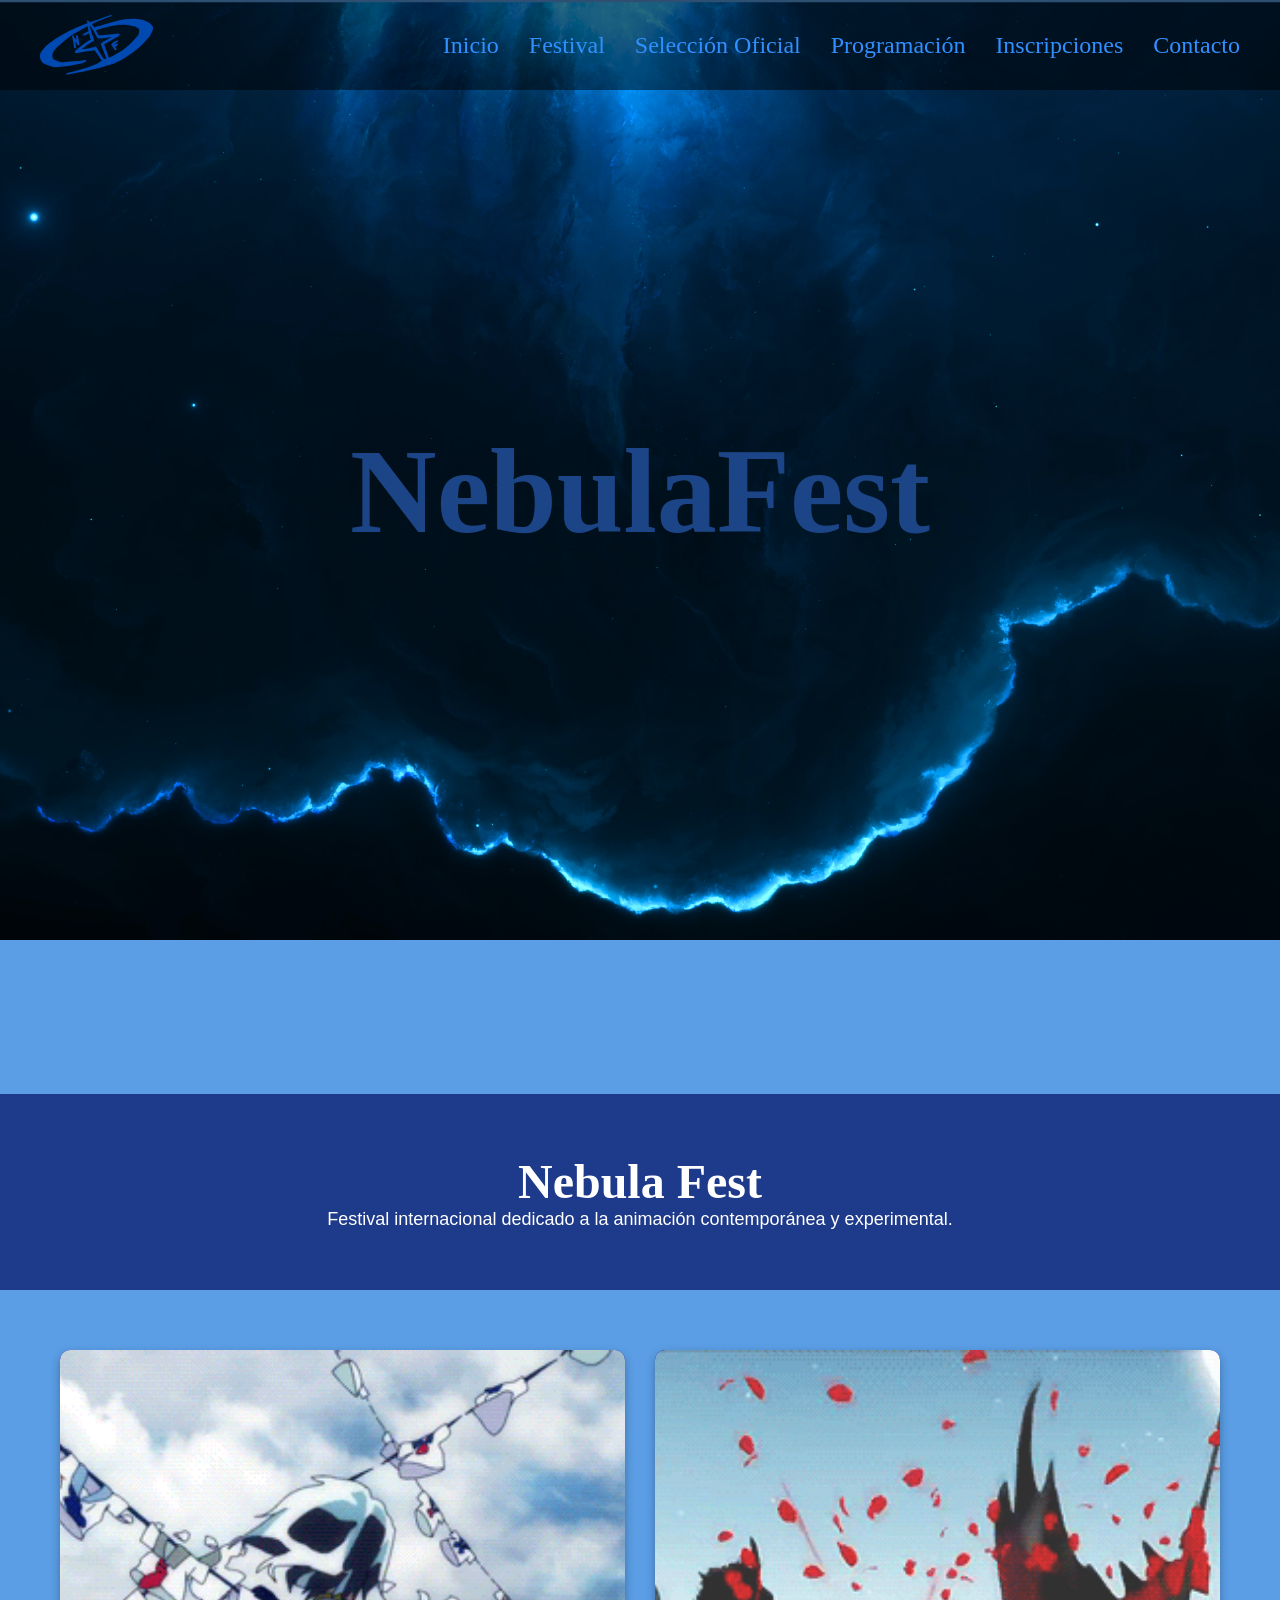
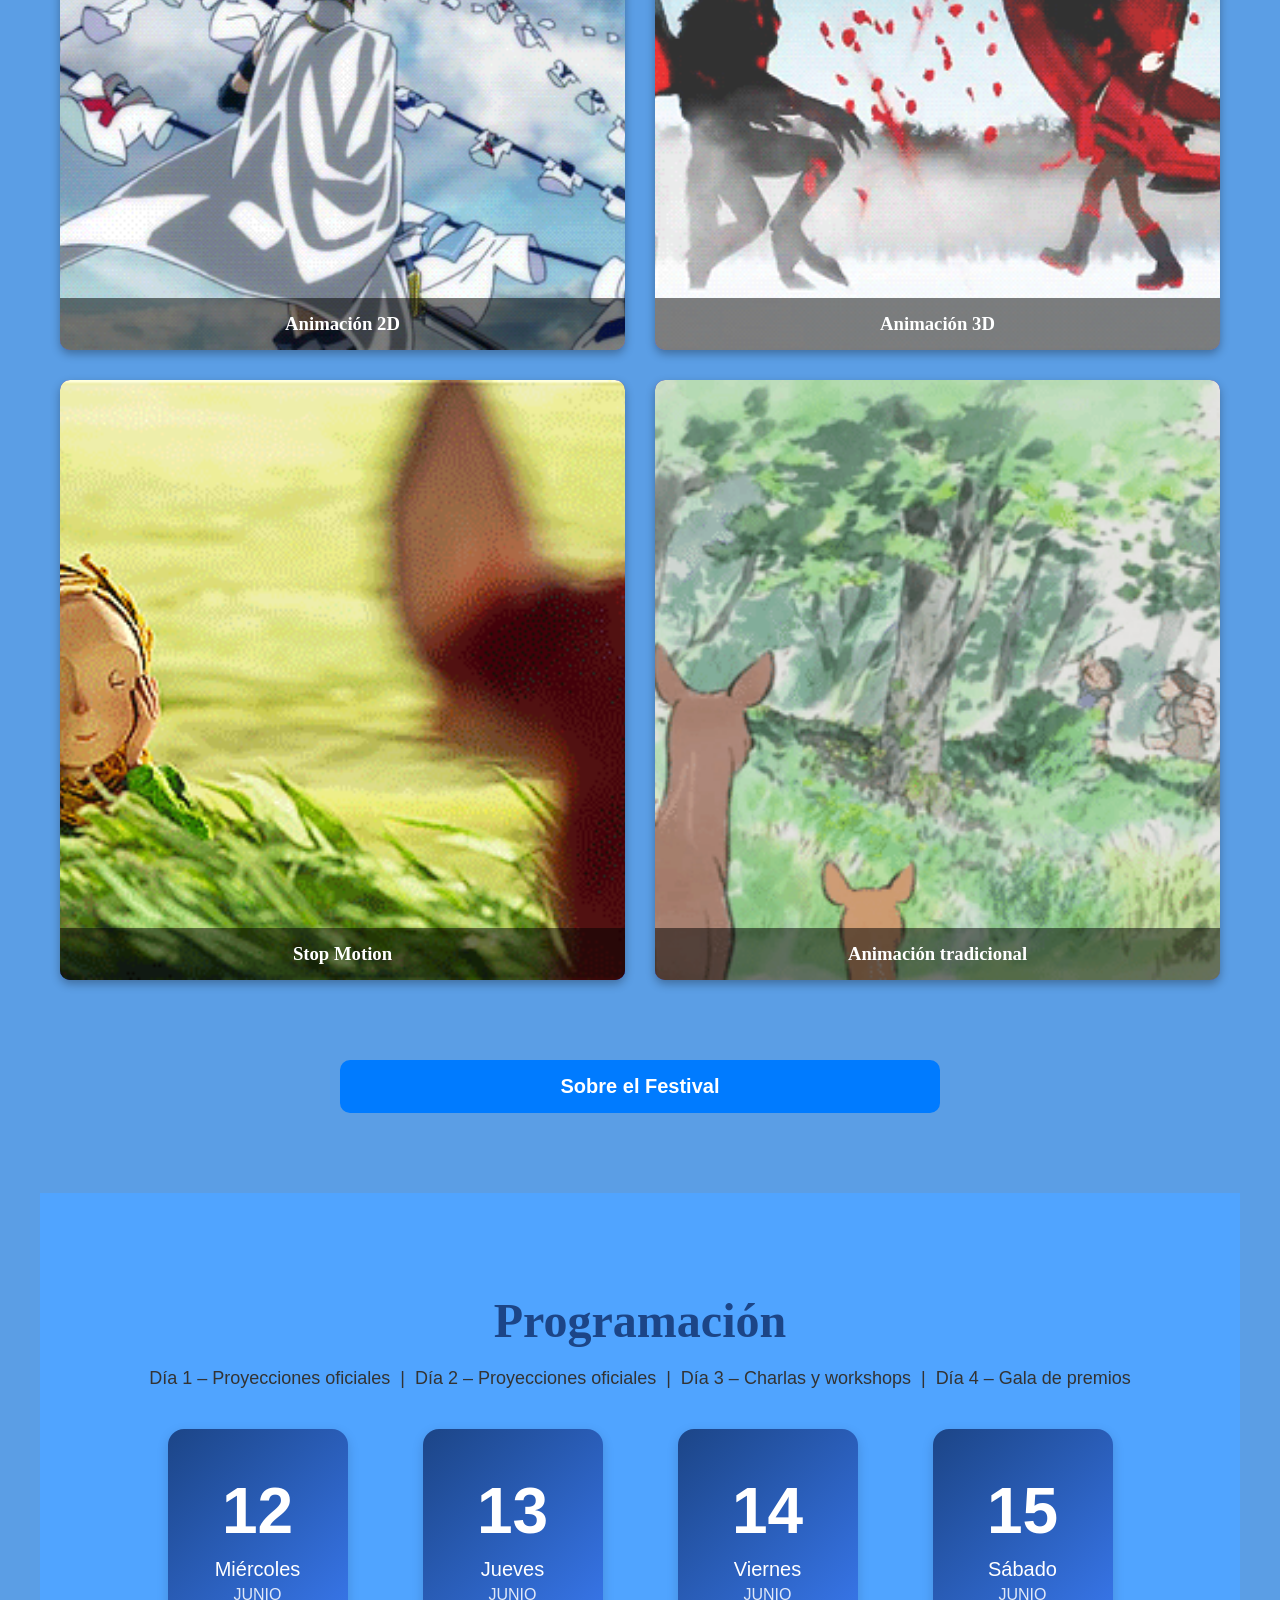
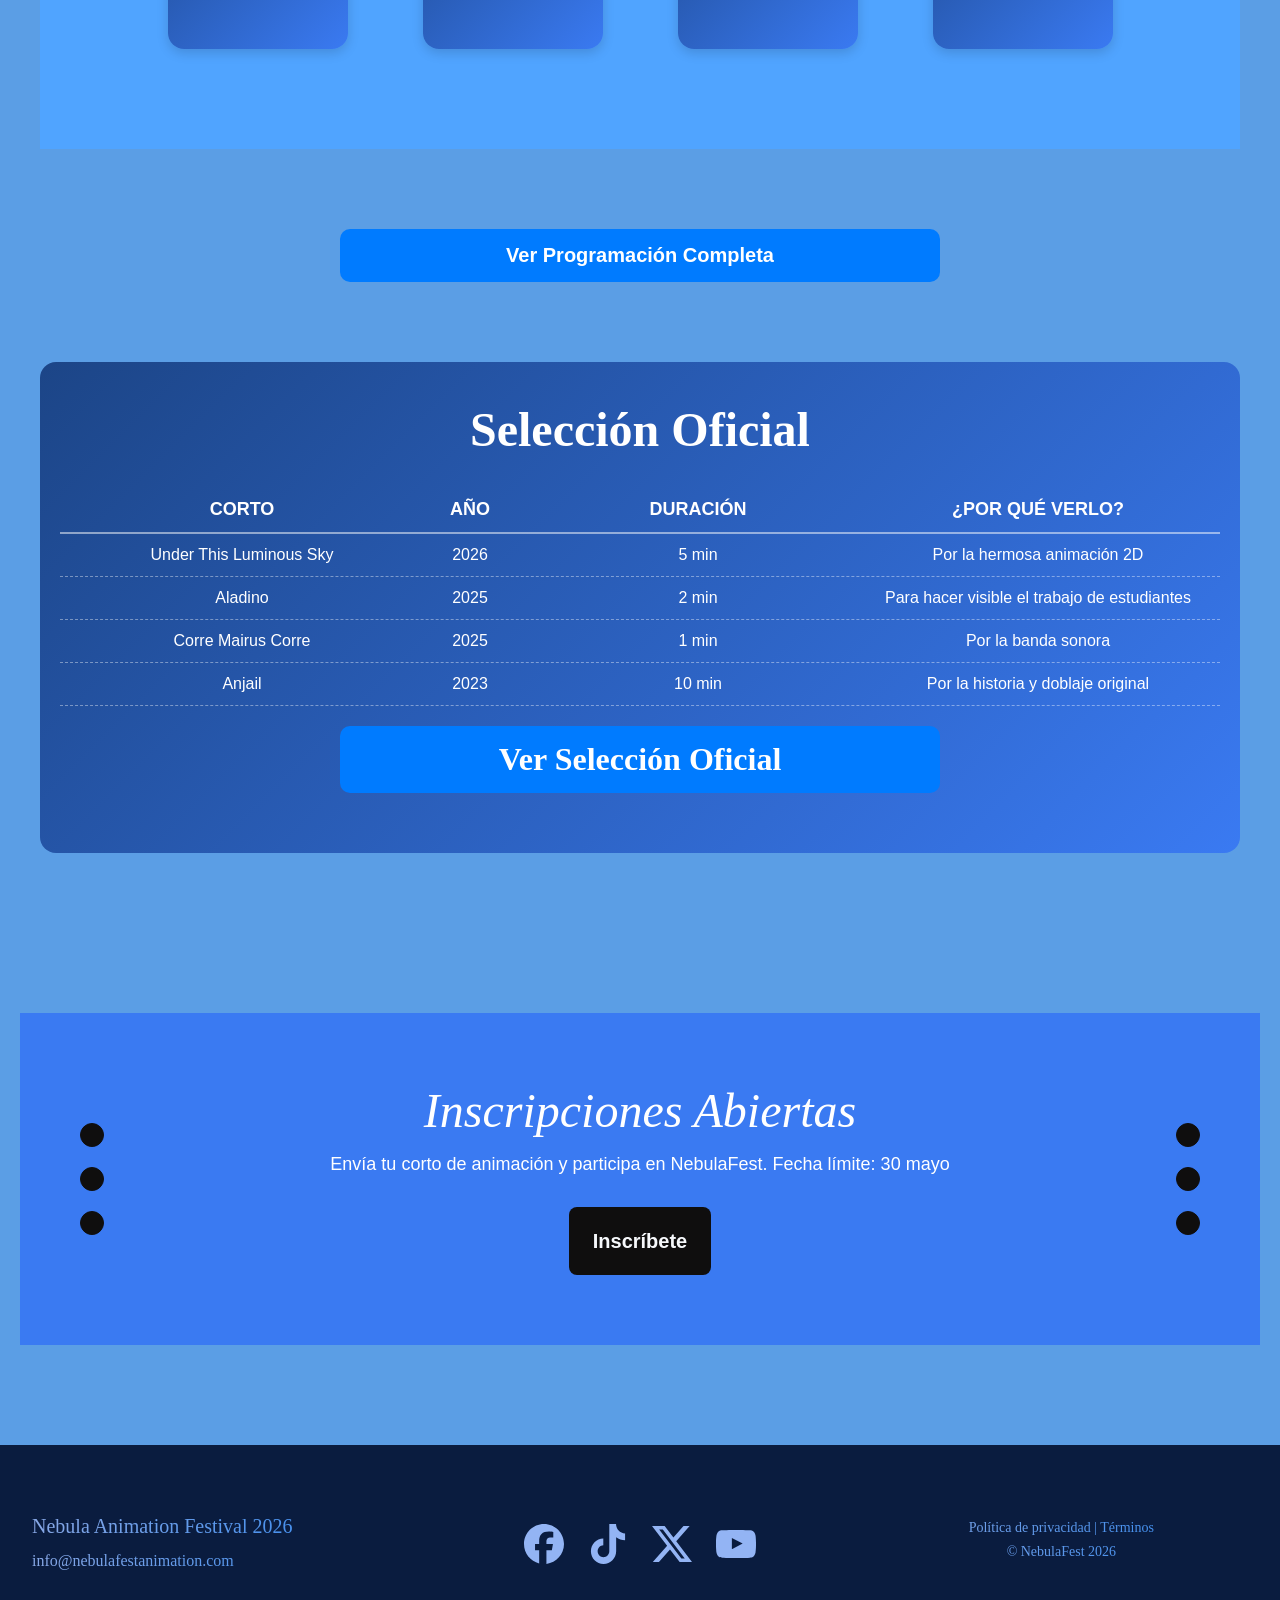
==== index.html @ 26429023 "Add files via upload" ====
<!DOCTYPE html>
<html lang="es">

<head>
  <meta charset="UTF-8">
  <meta name="viewport" content="width=device-width, initial-scale=1.0">
  <title>NebulaFest</title>
  <link rel="stylesheet" href="style_index.css">
  <link rel="stylesheet" href="Style_General_Header_and_Footer.css">
</head>

  <!-- HEADER -->
  <header class="cabecera">
    <div class="logo-nf">
      <img src="Imagenes/logoNF.png" alt="Logo NebulaFest">
    </div>
    <nav class="botones">
      <a href="NebulaFest_index.html">Inicio</a>
      <a href="Pagina Festival Información.html">Festival</a>
      <a href="Pagina Seleccion Oficial1.html">Selección Oficial</a>
      <a href="Pagina Programacion.html">Programación</a>
      <a href="Pagina Inscripciones.html">Inscripciones</a>
      <a href="PaginaContacto.html">Contacto</a>
    </nav>
  </header>

  <!-- HERO -->
  <section class="hero">
    <div class="titulo-evento">
      <h1 class="nebula-fest">NebulaFest</h1>
    </div>
    <img src="Imagenes/nebulosa-foto0.png" class="nebulosa-foto">
  </section>

  <!-- INTRO -->
  <section class="titulo-y-ligera-info">
    <div class="titulo">
      <h2 class="nebula-fest2">Nebula Fest</h2>
      <p class="descripcion">
        Festival internacional dedicado a la animación contemporánea y experimental.
      </p>
    </div>
  </section>

  <!-- TARJETAS DE ANIMACIÓN -->
  <section class="animaciones">
    <article class="anim-2d">
      <img src="Gifs/ANIMdigital1.gif" alt="Animación 2D">
      <div class="content">
        <h3>Animación 2D</h3>
      </div>
    </article>

    <article class="anim-3d">
      <img src="Gifs/ANIM3Dpelea.gif" alt="Animación 3D">
      <div class="content">
        <h3>Animación 3D</h3>
      </div>
    </article>

    <article class="anim-stop-motion">
      <img src="Gifs/StopMotion.gif" alt="Stop Motion">
      <div class="content">
        <h3>Stop Motion</h3>
      </div>
    </article>

    <article class="anim-2d-tradicional">
      <img src="Gifs/ANIMtradicional.gif" alt="Animación tradicional">
      <div class="content">
        <h3>Animación tradicional</h3>
      </div>
    </article>
  </section>

  <!-- BOTÓN CTA -->
  <section class="cta">
    <a href="Pagina Festival Información.html" class="button-large">Sobre el Festival</a>
  </section>

  <!-- PROGRAMACIÓN -->
  <section class="programacion">
    <h2>Programación</h2>
    <p class="resumen">
      Día 1 – Proyecciones oficiales &nbsp;|&nbsp;
      Día 2 – Proyecciones oficiales &nbsp;|&nbsp;
      Día 3 – Charlas y workshops &nbsp;|&nbsp;
      Día 4 – Gala de premios
    </p>

    <div class="fechas">
      <div class="fecha-card">
        <div class="dia">12</div>
        <div class="nombre-dia">Miércoles</div>
        <div class="mes">Junio</div>
      </div>
      <div class="fecha-card">
        <div class="dia">13</div>
        <div class="nombre-dia">Jueves</div>
        <div class="mes">Junio</div>
      </div>
      <div class="fecha-card">
        <div class="dia">14</div>
        <div class="nombre-dia">Viernes</div>
        <div class="mes">Junio</div>
      </div>
      <div class="fecha-card">
        <div class="dia">15</div>
        <div class="nombre-dia">Sábado</div>
        <div class="mes">Junio</div>
      </div>
    </div>
  </section>

  <section class="cta">
    <a href="Pagina Programacion.html" class="button-large">Ver Programación Completa</a>
  </section>

  <!-- SELECCIÓN OFICIAL -->
  <section class="seleccion-oficial">
    <h2 class="titulo-seleccion">Selección Oficial</h2>

    <div class="tabla-cabecera">
      <div class="columna">Corto</div>
      <div class="columna ancho-fijo">Año</div>
      <div class="columna">Duración</div>
      <div class="columna">¿Por qué verlo?</div>
    </div>

    <div class="tabla-contenido">
      <div class="fila">
        <div class="columna">Under This Luminous Sky</div>
        <div class="columna ancho-fijo">2026</div>
        <div class="columna">5 min</div>
        <div class="columna">Por la hermosa animación 2D</div>
      </div>
      <div class="fila">
        <div class="columna">Aladino</div>
        <div class="columna ancho-fijo">2025</div>
        <div class="columna">2 min</div>
        <div class="columna">Para hacer visible el trabajo de estudiantes</div>
      </div>
      <div class="fila">
        <div class="columna">Corre Mairus Corre</div>
        <div class="columna ancho-fijo">2025</div>
        <div class="columna">1 min</div>
        <div class="columna">Por la banda sonora</div>
      </div>
      <div class="fila">
        <div class="columna">Anjail</div>
        <div class="columna ancho-fijo">2023</div>
        <div class="columna">10 min</div>
        <div class="columna">Por la historia y doblaje original</div>
      </div>
      <!-- Se pueden repetir más filas según sea necesario -->
    </div>

    <section class="cta-seleccion">
      <a href="Pagina Seleccion Oficial1.html" class="button-large">
        <div class="view-all">Ver Selección Oficial</div>
      </a>
    </section>
  </section>

  <!-- SECCIÓN INSCRIPCIONES -->
  <section class="subscribe-section">
    <div class="frame-43">
      <div class="subscribe-container">

        <div class="paper-graphics paper-left">
          <div class="holes">
            <div class="ellipse"></div>
            <div class="ellipse"></div>
            <div class="ellipse"></div>
          </div>
        </div>

        <div class="content">
          <div class="paragraph">
            <div class="tune-into-the-signal">Inscripciones Abiertas</div>
            <div class="no-noise-just-deep-cuts-on-music-film-and-culture">
              Envía tu corto de animación y participa en NebulaFest. Fecha límite: 30 mayo
            </div>
          </div>
          <a href="Pagina Inscripciones.html" class="button-small">
            <div class="subscribe">Inscríbete</div>
          </a>
        </div>

        <div class="paper-graphics paper-right">
          <div class="holes">
            <div class="ellipse"></div>
            <div class="ellipse"></div>
            <div class="ellipse"></div>
          </div>
        </div>

      </div>
    </div>
  </section>

    <!-- Footer -->
    <footer>
        <div class="footer-container">
            <div class="footer-info">
                <p>Nebula Animation Festival 2026</p>
                <p>info@nebulafestanimation.com</p>
            </div>

            <div class="social-links">
                <!-- Facebook -->
                <button aria-label="Facebook">
                    <svg viewBox="0 0 40.0008 39.8536">
                        <path d="M20 0C8.9544 0 0 8.9544 0 20C0 29.3792 6.4576 37.2496 15.1688 39.4112V26.112H11.0448V20H15.1688V17.3664C15.1688 10.5592 18.2496 7.404 24.9328 7.404C26.2 7.404 28.3864 7.6528 29.2808 7.9008V13.4408C28.8088 13.3912 27.9888 13.3664 26.9704 13.3664C23.6912 13.3664 22.424 14.6088 22.424 17.8384V20H28.9568L27.8344 26.112H22.424V39.8536C32.3272 38.6576 40.0008 30.2256 40.0008 20C40 8.9544 31.0456 0 20 0Z" />
                    </svg>
                </button>

                <!-- TikTok -->
                <button aria-label="TikTok">
                    <svg viewBox="0 0 34.1667 40">
                        <path d="M25.1209 0H18.3797V27.2463C18.3797 30.4928 15.787 33.1594 12.5604 33.1594C9.33389 33.1594 6.74115 30.4928 6.74115 27.2463C6.74115 24.058 9.27628 21.4492 12.3876 21.3333V14.4928C5.5312 14.6087 0 20.2319 0 27.2463C0 34.3189 5.64643 40 12.6181 40C19.5896 40 25.2361 34.2609 25.2361 27.2463V13.2753C27.7712 15.1304 30.8825 16.2319 34.1667 16.2899V9.44928C29.0964 9.27537 25.1209 5.10144 25.1209 0Z" />
                    </svg>
                </button>

                <!-- X (Twitter) -->
                <button aria-label="X">
                    <svg viewBox="0 0 36.6667 33.1433">
                        <path d="M28.8771 0H34.4996L22.2162 14.0392L36.6667 33.1433H25.3521L16.4901 21.5567L6.34991 33.1433H0.724053L13.8624 18.1268L0 0H11.6018L19.6123 10.5906L28.8771 0ZM26.9038 29.778H30.0193L9.90899 3.18855H6.56577L26.9038 29.778Z" />
                    </svg>
                </button>

                <!-- YouTube -->
                <button aria-label="YouTube">
                    <svg viewBox="0 0 40 28.1328">
                        <path d="M39.6016 6.07031C39.6016 6.07031 39.2109 3.3125 38.0078 2.10156C36.4844 0.507813 34.7813 0.5 34 0.40625C28.4063 -2.23517e-07 20.0078 0 20.0078 0H19.9922C19.9922 0 11.5937 -2.23517e-07 6 0.40625C5.21875 0.5 3.51562 0.507813 1.99219 2.10156C0.789063 3.3125 0.40625 6.07031 0.40625 6.07031C0.40625 6.07031 0 9.3125 0 12.5469V15.5781C0 18.8125 0.398437 22.0547 0.398437 22.0547C0.398437 22.0547 0.789062 24.8125 1.98437 26.0234C3.50781 27.6172 5.50781 27.5625 6.39844 27.7344C9.60156 28.0391 20 28.1328 20 28.1328C20 28.1328 28.4063 28.1172 34 27.7188C34.7813 27.625 36.4844 27.6172 38.0078 26.0234C39.2109 24.8125 39.6016 22.0547 39.6016 22.0547C39.6016 22.0547 40 18.8203 40 15.5781V12.5469C40 9.3125 39.6016 6.07031 39.6016 6.07031ZM15.8672 19.2578V8.01563L26.6719 13.6562L15.8672 19.2578Z" />
                    </svg>
                </button>
            </div>

            <div class="footer-legal">
                <p>Política de privacidad | Términos</p>
                <p>© NebulaFest 2026</p>
            </div>
        </div>
    </footer>

</body>
</html>
---- style_index.css ----
/* ===========================
   HERO
=========================== */
.titulo-evento {
  position: absolute;
  top: 50%;
  left: 50%;
  transform: translate(-50%, -50%);
  text-align: center;
  z-index: 2;
}


.hero {
  position: relative;
  width: 100%;
}

.nebulosa-foto {
  width: 100%;
  height: 1000px;
  object-fit: cover;
  position: relative;
  top: -150px; /* sube la imagen un poco detrás de la cabecera */
  z-index: 1; /* detrás de la cabecera */
}

.titulo-evento {
  position: absolute;
  top: 40%;
  left: 50%;
  transform: translate(-50%, -50%);
  text-align: center;
  z-index: 2;
}

.nebula-fest {
  font-family: "Rock Salt", cursive;
  font-size: 120px;
  color: #1c4587;
}

.cabecera {
  position: fixed;
  top: 0;
  left: 0;
  width: 100%;
  z-index: 10;
}
.hero {
  margin-top: 90px; /* igual a la altura de la cabecera */
}

/* ===========================
   INTRO / TITULO + INFO
=========================== */
.titulo-y-ligera-info {
  margin-top: 0;
  padding: 60px 20px;
  background-color: #1e3a8a; /* fondo azul */
  display: flex;
  flex-direction: column;
  align-items: center;
  justify-content: center;
  text-align: center;
  gap: 15px;
}

.titulo-y-ligera-info h2 {
  font-size: 48px;
}

.titulo-y-ligera-info p {
  font-size: 18px;
}

/* ===========================
   ANIMACIONES / TARJETAS
=========================== */
.animaciones {
  max-width: 1200px;
  margin: 0 auto;
  padding: 60px 20px;
  display: grid;
  grid-template-columns: repeat(auto-fit, minmax(300px, 1fr));
  gap: 30px;
}

/* SECCIÓN ANIMACIONES */
.animaciones {
   /* fondo azul claro de la sección */
  max-width: 1200px; /* ancho máximo opcional */
  margin: 0 auto; /* centra la sección */
  padding: 60px 20px; /* espacio alrededor de la sección */
  display: grid;
  grid-template-columns: repeat(2, 1fr); /* 2 columnas */
  gap: 30px; /* espacio entre tarjetas */
}


.animaciones article {
  width: 100%;
  height: 600px;
  border-radius: 10px;
  overflow: hidden;
  position: relative;
  background: #1806b8;
  box-shadow: 0 4px 10px rgba(0,0,0,0.3);
  transition: transform 0.3s;
}

.animaciones article:hover {
  transform: translateY(-5px);
}

.animaciones img {
  width: 100%;
  height: 100%;
  object-fit: cover;
}

.animaciones .content {
  position: absolute;
  bottom: 0;
  left: 0;
  right: 0;
  padding: 15px;
  color: #fff;
  background: rgba(0,0,0,0.5);
}

/* ===========================
   BOTONES CTA
=========================== */
.cta,
.cta-seleccion {
  width: 100%;
  text-align: center;
  padding: 20px 0;
}

.button-large {
  display: inline-flex;
  align-items: center;
  justify-content: center;
  width: 90%;
  max-width: 600px;
  padding: 15px 0;
  background-color: #007BFF;
  color: #fff;
  font-size: 20px;
  font-weight: bold;
  border-radius: 10px;
  text-decoration: none;
  transition: background 0.3s, transform 0.3s;
}

.button-large:hover {
  background-color: #0056b3;
  transform: translateY(-3px);
}

.view-all {
  color: #fff;
  font-family: 'Rock Salt', cursive;
  font-size: 32px;
  text-align: center;
}

/* ===========================
   PROGRAMACIÓN / FECHAS
=========================== */
.programacion {
  max-width: 1200px;
  margin: 60px auto;
  padding:100px 100px;
  text-align: center;
  background-color: #50a4ff;
}

.programacion h2 {
  font-size: 48px;
  font-family: 'Rock Salt', cursive;
  color: #1c4587;
  margin-bottom: 20px;
}

.programacion .resumen {
  font-size: 18px;
  color: #333;
  margin-bottom: 40px;
}

.fechas {
  display: grid;
  grid-template-columns: repeat(auto-fit, minmax(180px, 1fr));
  gap: 20px;
  justify-items: center;
}

.fecha-card {
  background: linear-gradient(135deg, #1c4587, #3a7af2);
  border-radius: 16px;
  padding: 30px 20px;
  width: 180px;
  height: 220px;
  display: flex;
  flex-direction: column;
  align-items: center;
  justify-content: center;
  color: #fff;
  box-shadow: 0 4px 12px rgba(0,0,0,0.15);
  transition: transform 0.3s, box-shadow 0.3s;
}

.fecha-card:hover {
  transform: translateY(-5px);
  box-shadow: 0 6px 20px rgba(0,0,0,0.2);
}

.fecha-card .dia {
  font-size: 64px;
  font-weight: 700;
  margin-bottom: 10px;
}

.fecha-card .nombre-dia {
  font-size: 20px;
  margin-bottom: 5px;
}

.fecha-card .mes {
  font-size: 16px;
  text-transform: uppercase;
  opacity: 0.85;
}

/* ===========================
   SELECCIÓN OFICIAL / TABLA
=========================== */
.seleccion-oficial {
  max-width: 1200px;
  margin: 60px auto;
  padding: 40px 20px;
  background: linear-gradient(135deg, #1c4587, #3a7af2);
  border-radius: 16px;
  color: #fff;
  text-align: center;
}

.titulo-seleccion {
  font-family: 'Rock Salt', cursive;
  font-size: 48px;
  margin-bottom: 30px;
}

.tabla-cabecera,
.tabla-contenido .fila {
  display: flex;
  gap: 16px;
  padding: 12px 20px;
  align-items: center;
}

.tabla-cabecera {
  border-bottom: 2px solid rgba(255,255,255,0.5);
  font-weight: 600;
  text-transform: uppercase;
  font-size: 18px;
}

.tabla-cabecera .columna { flex: 1; }
.tabla-cabecera .ancho-fijo { width: 100px; flex: none; }

.tabla-contenido .fila {
  border-bottom: 1px dashed rgba(255,255,255,0.4);
  transition: background 0.3s;
}

.tabla-contenido .fila:hover {
  background: rgba(255,255,255,0.1);
  border-radius: 8px;
}

.tabla-contenido .columna { flex: 1; }
.tabla-contenido .ancho-fijo { width: 100px; flex: none; }

/* ===========================
   SECCIÓN INSCRIPCIONES
=========================== */
.subscribe-section {
  padding: 100px 20px;
  display: flex;
  justify-content: center;
}



.frame-43 {
  max-width: 1400px;
  width: 100%;
  background: #fff;
  display: flex;
  justify-content: center;
  position: relative;
}

.subscribe-container {
  background: #3a7af2;
  display: flex;
  align-items: center;
  justify-content: space-between;
  padding: 60px 40px;
  width: 100%;
}

.paper-graphics {
  display: flex;
  flex-direction: column;
  justify-content: space-between;
  padding: 50px 10px;
  width: 64px;
}

.holes {
  display: flex;
  flex-direction: column;
  gap: 20px;
  align-items: center;
}

.ellipse {
  width: 24px;
  height: 24px;
  border-radius: 50%;
  background: #0f0e0e;
  border: 1px solid #0f0e0e;
}

.content {
  display: flex;
  flex-direction: column;
  align-items: center;
  gap: 32px;
  flex: 1;
}

.paragraph {
  display: flex;
  flex-direction: column;
  align-items: center;
  gap: 16px;
}

.tune-into-the-signal {
  font-family: "InstrumentSerif-Italic", serif;
  font-size: 48px;
  font-style: italic;
  text-align: center;
  color: #fff;
}

.no-noise-just-deep-cuts-on-music-film-and-culture {
  font-family: "Geist-Regular", sans-serif;
  font-size: 18px;
  color: #fff;
  text-align: center;
}

.button-small {
  display: flex;
  align-items: center;
  justify-content: center;
  height: 68px;
  padding: 0 24px;
  background: #0f0e0e;
  border-radius: 8px;
  text-decoration: none;
  transition: background 0.3s;
}

.button-small:hover {
  background: #0c0b0b;
}

.subscribe {
  color: #f6f8fb;
  font-family: "Geist-SemiBold", sans-serif;
  font-size: 20px;
  font-weight: 600;
  text-align: center;
}

/* ===========================
   FOOTER
=========================== */
/* Footer */
footer {
    background-color: #0a1c3f;
    padding: 4rem 0;
}

.footer-container {
    max-width: 1280px;
    margin: 0 auto;
    padding: 0 2rem;
    display: grid;
    grid-template-columns: repeat(auto-fit, minmax(250px, 1fr));
    gap: 3rem;
    align-items: center;
}

.footer-info {
    background: linear-gradient(to right, rgba(147, 180, 244, 0.92), rgba(48, 144, 255, 0.92));
    -webkit-background-clip: text;
    -webkit-text-fill-color: transparent;
    background-clip: text;
}

.footer-info p {
    font-family: 'Rock Salt', cursive;
    margin-bottom: 0.5rem;
}

.footer-info p:first-child {
    font-size: 20px;
    line-height: 1.75;
}

.footer-info p:last-child {
    font-size: 16px;
}

.social-links {
    display: flex;
    gap: 1.5rem;
    justify-content: center;
}

.social-links button {
    width: 40px;
    height: 40px;
    background: none;
    border: none;
    cursor: pointer;
    transition: transform 0.3s;
}

.social-links button:hover {
    transform: scale(1.1);
}

.social-links svg {
    width: 100%;
    height: 100%;
    fill: #93B4F4;
}

.footer-legal {
    background: linear-gradient(to right, rgba(147, 180, 244, 0.92), rgba(48, 144, 255, 0.92));
    -webkit-background-clip: text;
    -webkit-text-fill-color: transparent;
    background-clip: text;
    font-family: 'Rock Salt', cursive;
    font-size: 14px;
    text-align: center;
}

.footer-legal p {
    margin-bottom: 0.5rem;
}

.hidden {
    display: none;
}

@media (max-width: 768px) {
    nav {
        display: none;
    }

    .hero h1 {
        font-size: 80px;
        letter-spacing: -4px;
    }

    .info-card h2 {
        font-size: 36px;
    }

    .form-grid {
        grid-template-columns: 1fr;
    }

    .footer-legal {
        text-align: center;
    }
}


/* ===========================
   RESPONSIVE
=========================== */
@media (max-width: 768px) {
  .tabla-cabecera, 
  .tabla-contenido .fila {
    flex-direction: column;
    align-items: flex-start;
  }

  .tabla-cabecera .columna, 
  .tabla-contenido .columna {
    width: 100% !important;
    flex: none;
  }

  .animaciones {
    grid-template-columns: 1fr;
  }

  .fecha-card {
    width: 100%;
  }

  .cta .button-large {
    width: 100%;
  }
}
---- Style_General_Header_and_Footer.css ----
/* ===========================
   RESET BÁSICO
=========================== */
*,
*::before,
*::after {
  box-sizing: border-box;
  margin: 0;
  padding: 0;
}

body {
  background-color: #2f84dfc9;
  font-family: 'Rokkitt', sans-serif;
  color: #fff;
  min-height: 100vh;
  overflow-x: hidden;
}

h1, h2, h3, h4, h5, h6 {
  font-family: 'Rock Salt', cursive;
}



/* ===========================
   CABECERA
=========================== */
.cabecera {
  background-color: rgba(0,0,0,0.5);
  width: 100%;
  max-width: 1920px;
  height: 90px;
  display: flex;
  justify-content: space-between;
  align-items: center;
  padding: 20px 40px;
  position: fixed;
  top: 0;
  left: 0;
  z-index: 10;
}

.logo-nf {
  width: 113px;
  height: 60px;
}

.logo-nf img {
  width: 100%;
  height: 100%;
  object-fit: contain;
}

.botones {
  display: flex;
  gap: 30px;
}

.botones a {
  color: #3090ff;
  font-family: "Rokkitt", serif;
  font-size: 24px;
  text-decoration: none;
  transition: 0.3s;
}

.botones a:hover {
  color: #ffffff;
}

/* Ajuste para contenido debajo del header */
.hero {
  margin-top: 90px;
}

/* ===========================
   FOOTER
=========================== */
footer {
  background-color: #0a1c3f;
  padding: 4rem 0;
}

.footer-container {
  max-width: 1280px;
  margin: 0 auto;
  padding: 0 2rem;
  display: grid;
  grid-template-columns: repeat(auto-fit, minmax(250px, 1fr));
  gap: 3rem;
  align-items: center;
}

.footer-info {
  background: linear-gradient(to right, rgba(147, 180, 244, 0.92), rgba(48, 144, 255, 0.92));
  -webkit-background-clip: text;
  -webkit-text-fill-color: transparent;
  background-clip: text;
}

.footer-info p {
  font-family: 'Rock Salt', cursive;
  margin-bottom: 0.5rem;
}

.footer-info p:first-child {
  font-size: 20px;
  line-height: 1.75;
}

.footer-info p:last-child {
  font-size: 16px;
}

.social-links {
  display: flex;
  gap: 1.5rem;
  justify-content: center;
}

.social-links button {
  width: 40px;
  height: 40px;
  background: none;
  border: none;
  cursor: pointer;
  transition: transform 0.3s;
}

.social-links button:hover {
  transform: scale(1.1);
}

.social-links svg {
  width: 100%;
  height: 100%;
  fill: #93B4F4;
}

.footer-legal {
  background: linear-gradient(to right, rgba(147, 180, 244, 0.92), rgba(48, 144, 255, 0.92));
  -webkit-background-clip: text;
  -webkit-text-fill-color: transparent;
  background-clip: text;
  font-family: 'Rock Salt', cursive;
  font-size: 14px;
  text-align: center;
}

.footer-legal p {
  margin-bottom: 0.5rem;
}

/* ===========================
   UTILIDADES
=========================== */
.hidden {
  display: none;
}

/* ===========================
   RESPONSIVE
=========================== */
@media (max-width: 768px) {
  nav {
    display: none;
  }

  .hero h1 {
    font-size: 80px;
    letter-spacing: -4px;
  }

  .footer-legal {
    text-align: center;
  }
}
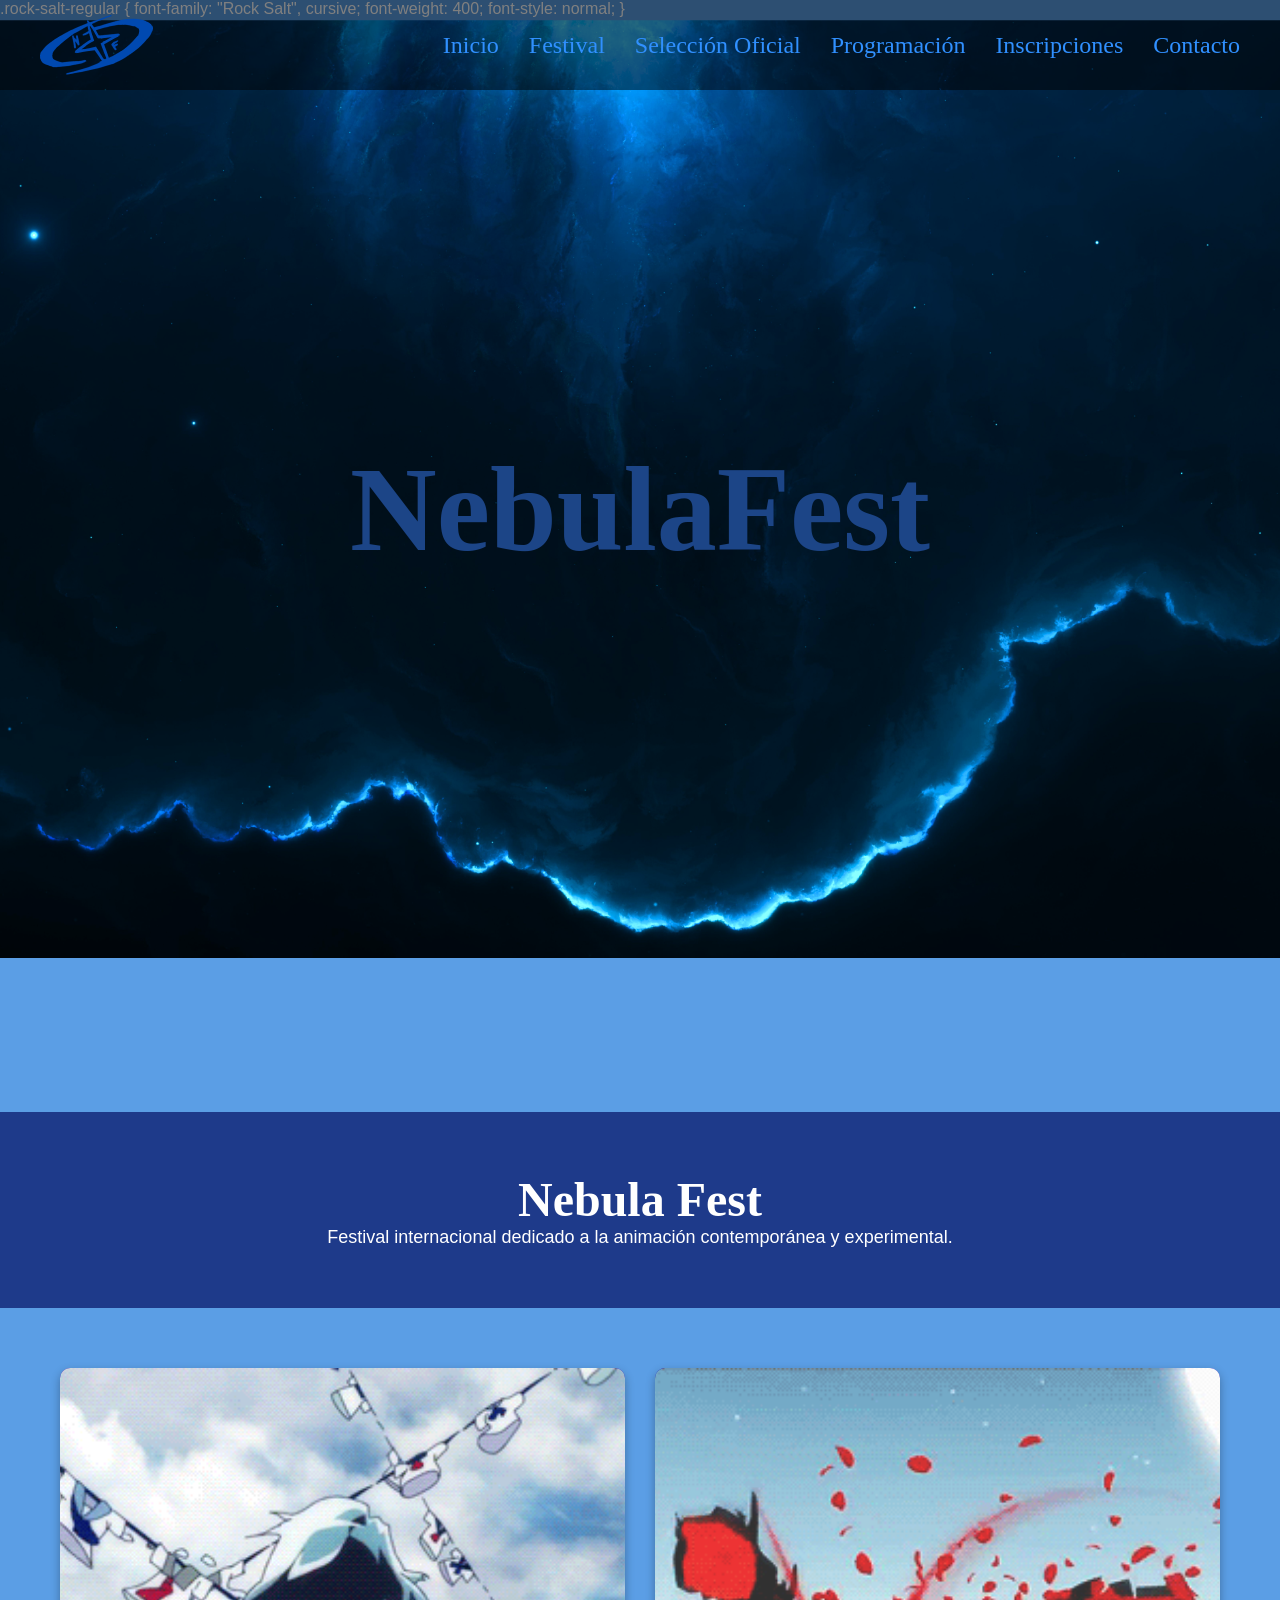
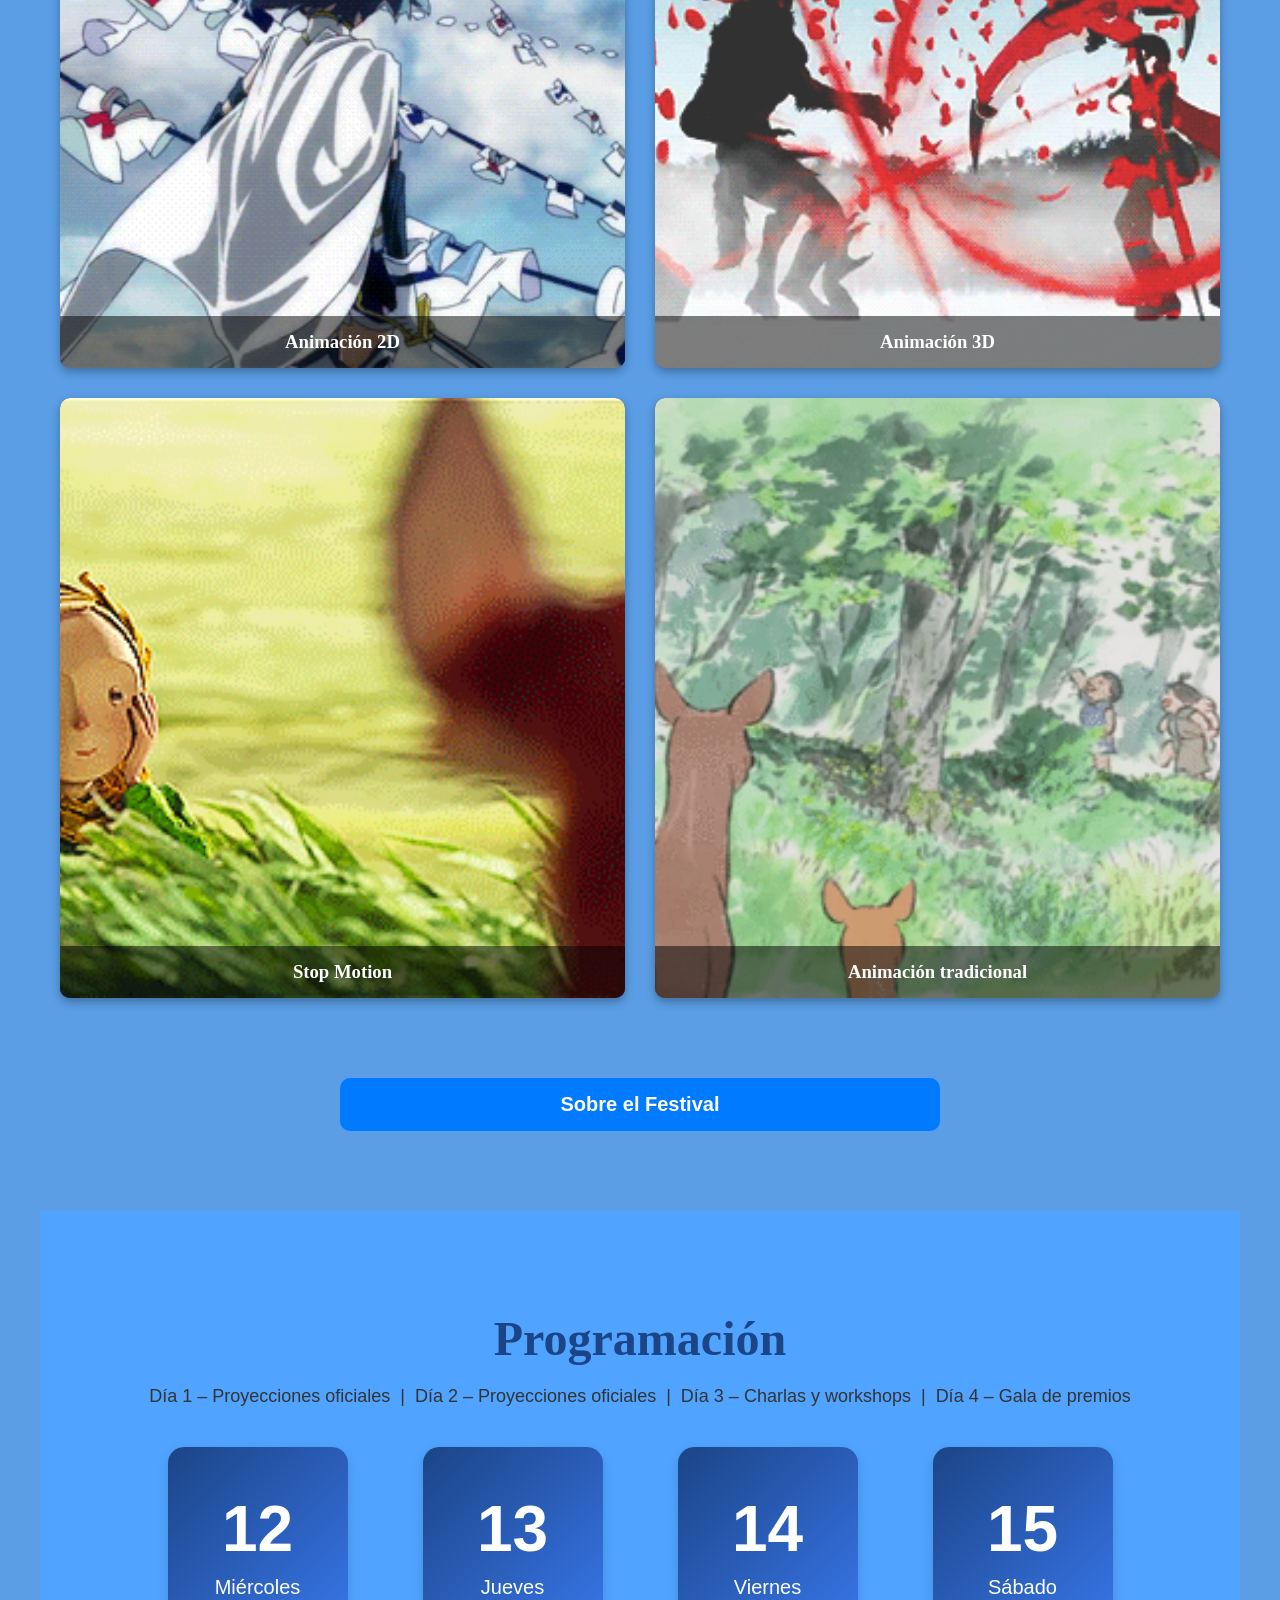
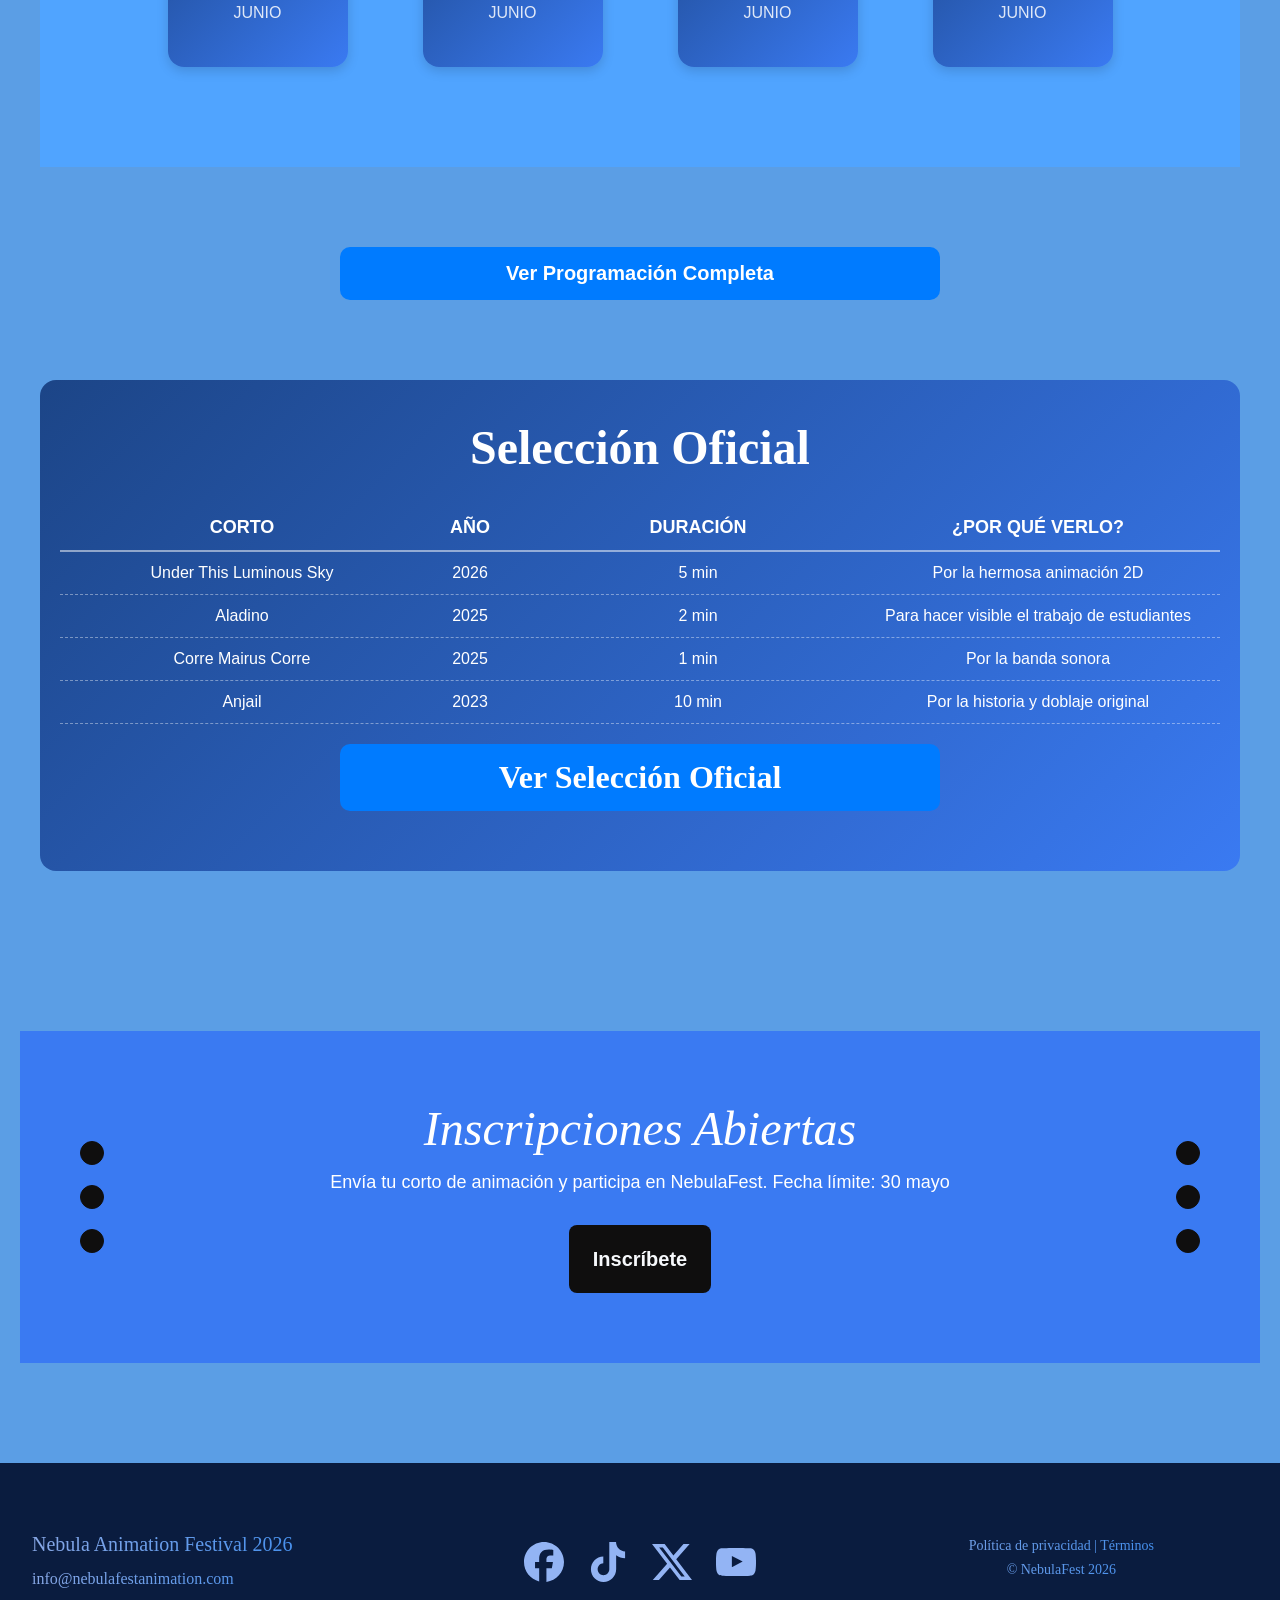
==== commit 2ccfa8f6: "Fix HTML structure and add custom font style" ====
--- a/index.html
+++ b/index.html
@@ -9,6 +9,13 @@
   <link rel="stylesheet" href="Style_General_Header_and_Footer.css">
 </head>
 
+.rock-salt-regular {
+  font-family: "Rock Salt", cursive;
+  font-weight: 400;
+  font-style: normal;
+}
+
+  
   <!-- HEADER -->
   <header class="cabecera">
     <div class="logo-nf">
@@ -245,4 +252,4 @@
     </footer>
 
 </body>
-</html>+</html>
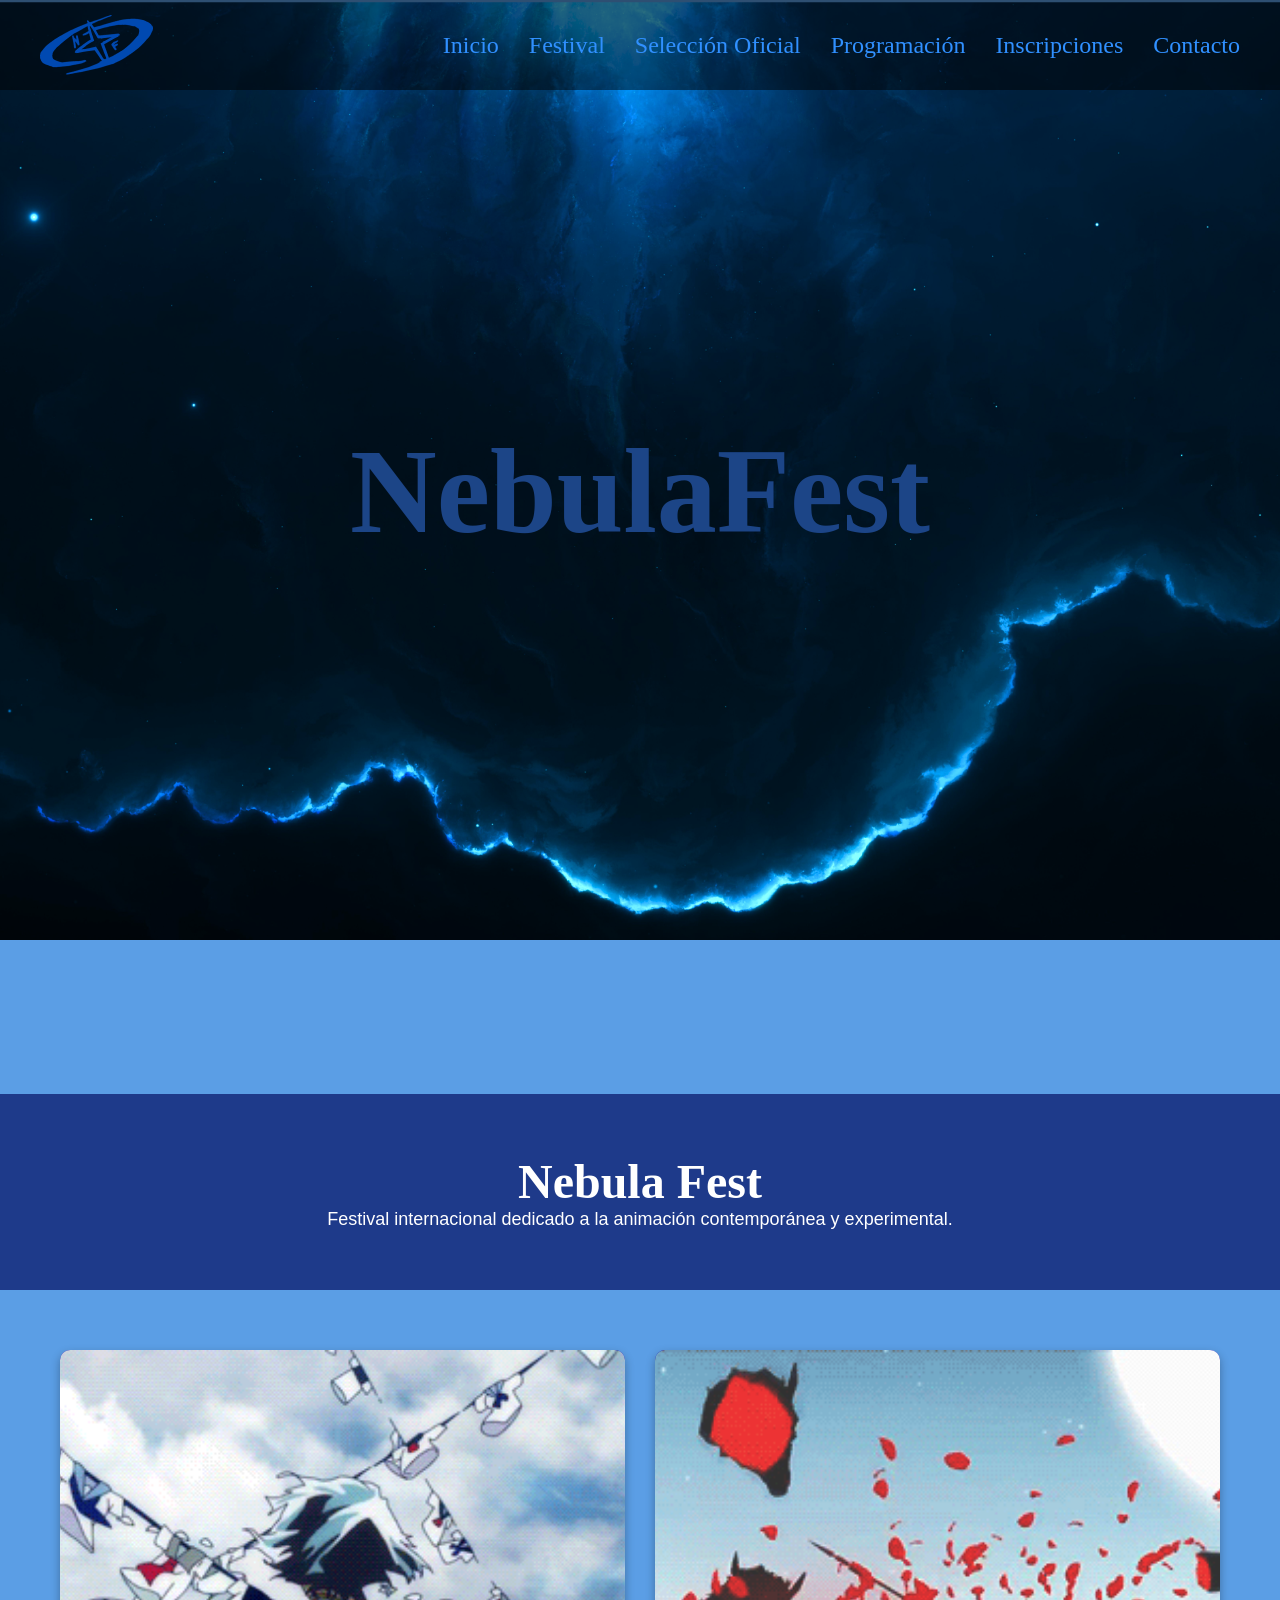
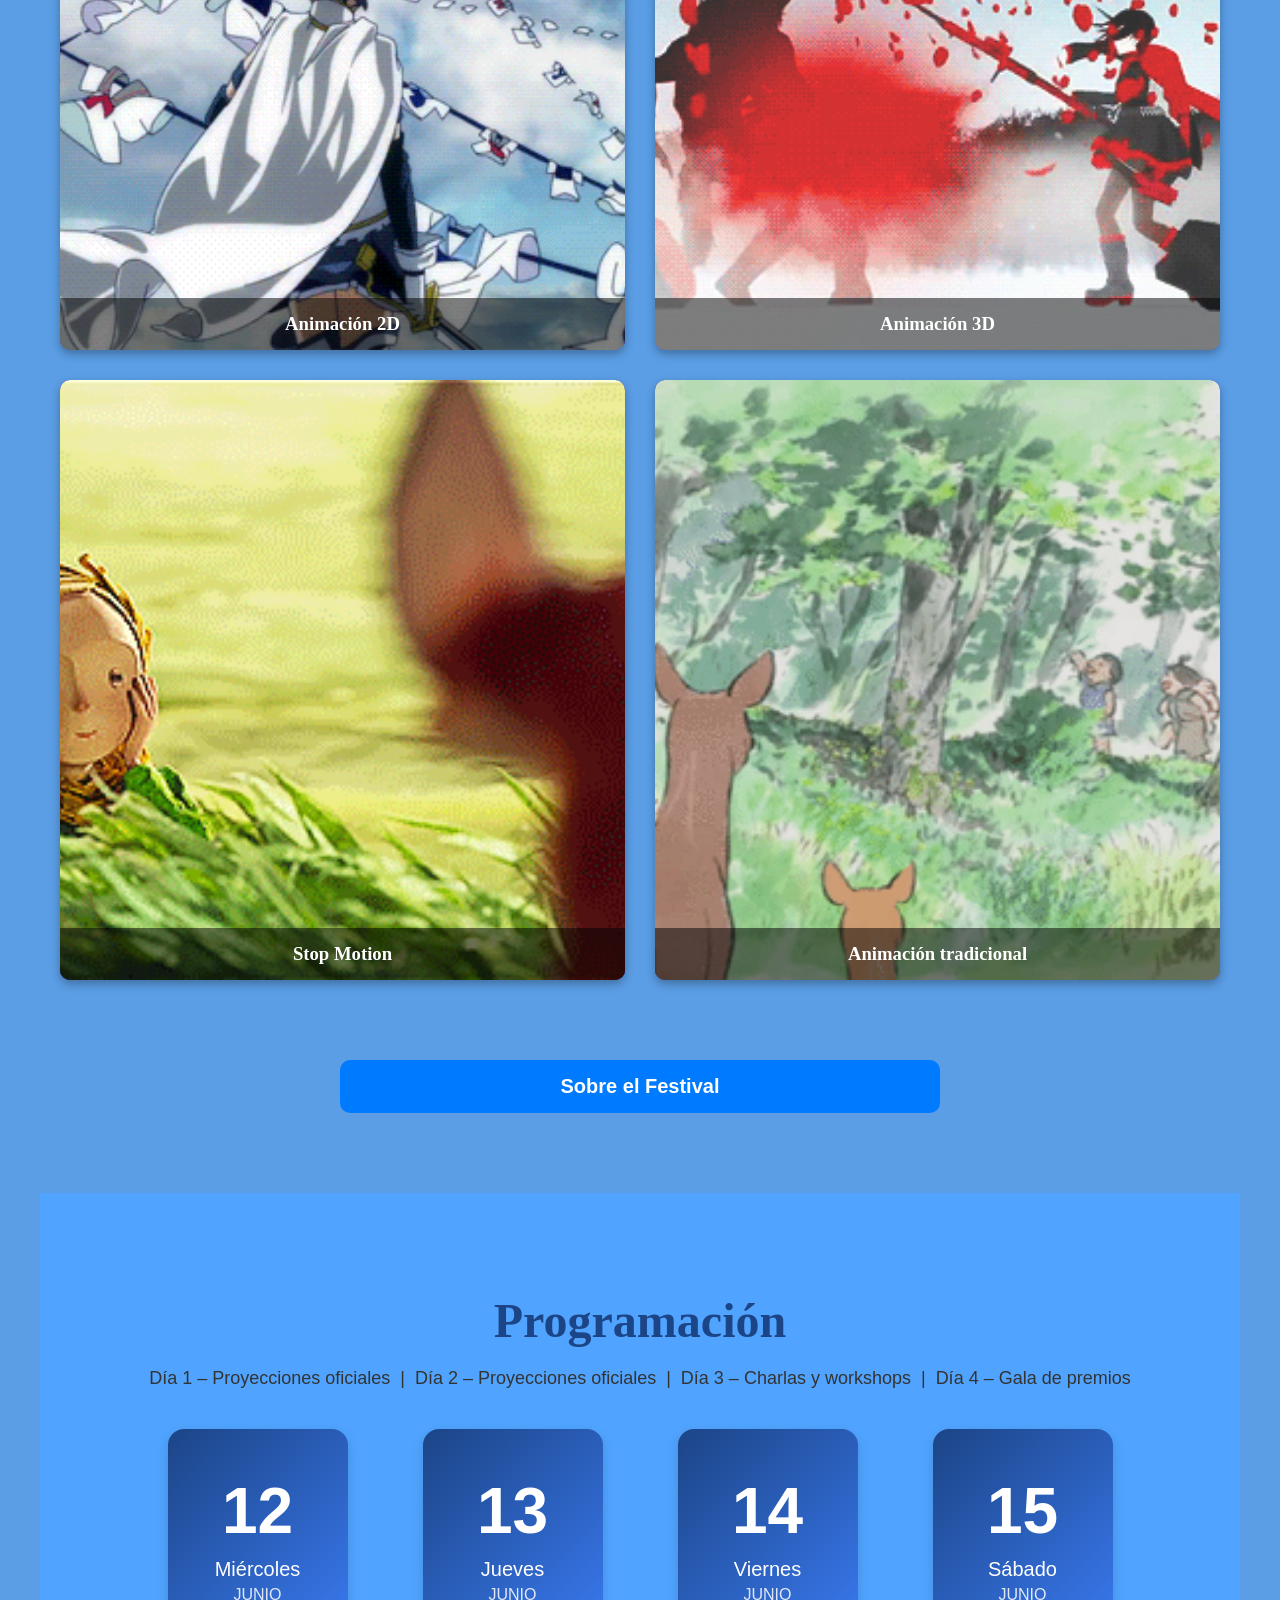
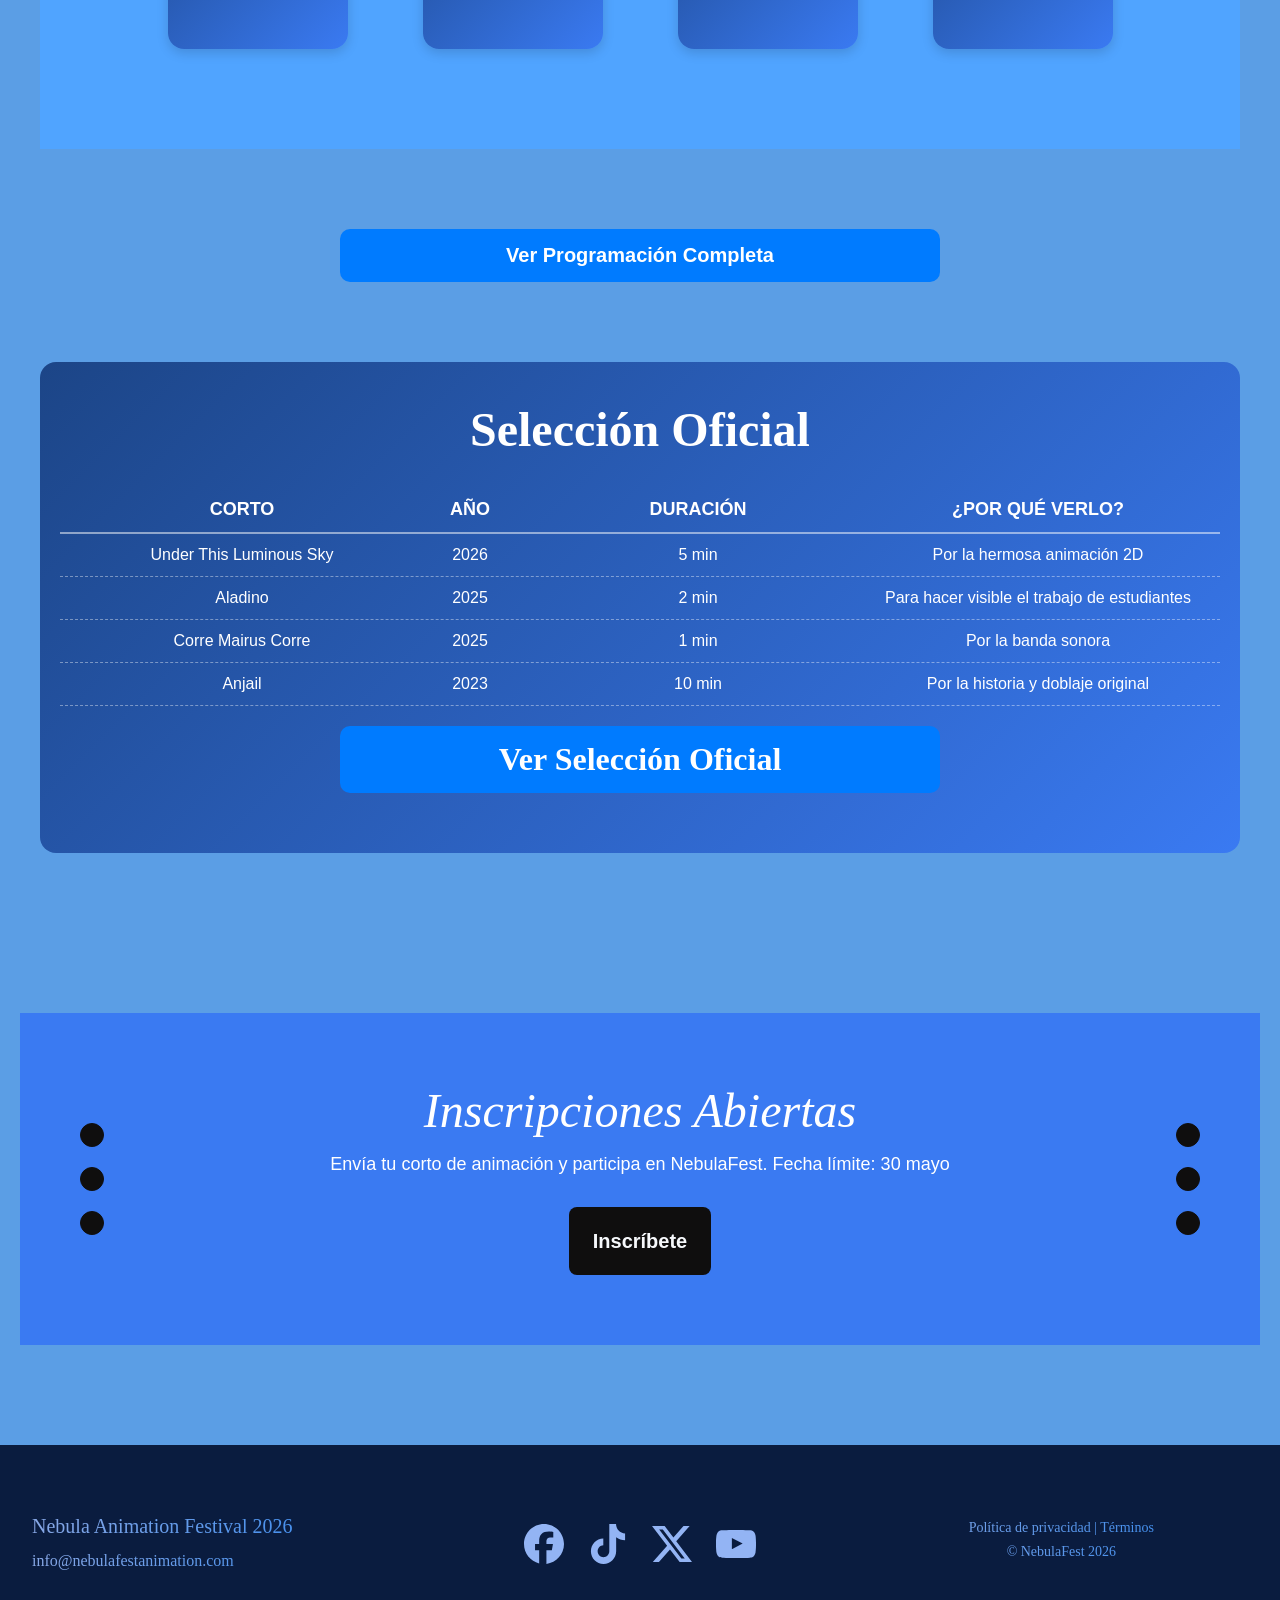
==== commit 07959b72: "Update index.html" ====
--- a/index.html
+++ b/index.html
@@ -9,13 +9,6 @@
   <link rel="stylesheet" href="Style_General_Header_and_Footer.css">
 </head>
 
-.rock-salt-regular {
-  font-family: "Rock Salt", cursive;
-  font-weight: 400;
-  font-style: normal;
-}
-
-  
   <!-- HEADER -->
   <header class="cabecera">
     <div class="logo-nf">
--- a/style_index.css
+++ b/style_index.css
@@ -9,6 +9,12 @@
   transform: translate(-50%, -50%);
   text-align: center;
   z-index: 2;
+}
+
+.rock-salt-regular {
+  font-family: "Rock Salt", cursive;
+  font-weight: 400;
+  font-style: normal;
 }
 
 
@@ -526,4 +532,4 @@
   .cta .button-large {
     width: 100%;
   }
-}+}
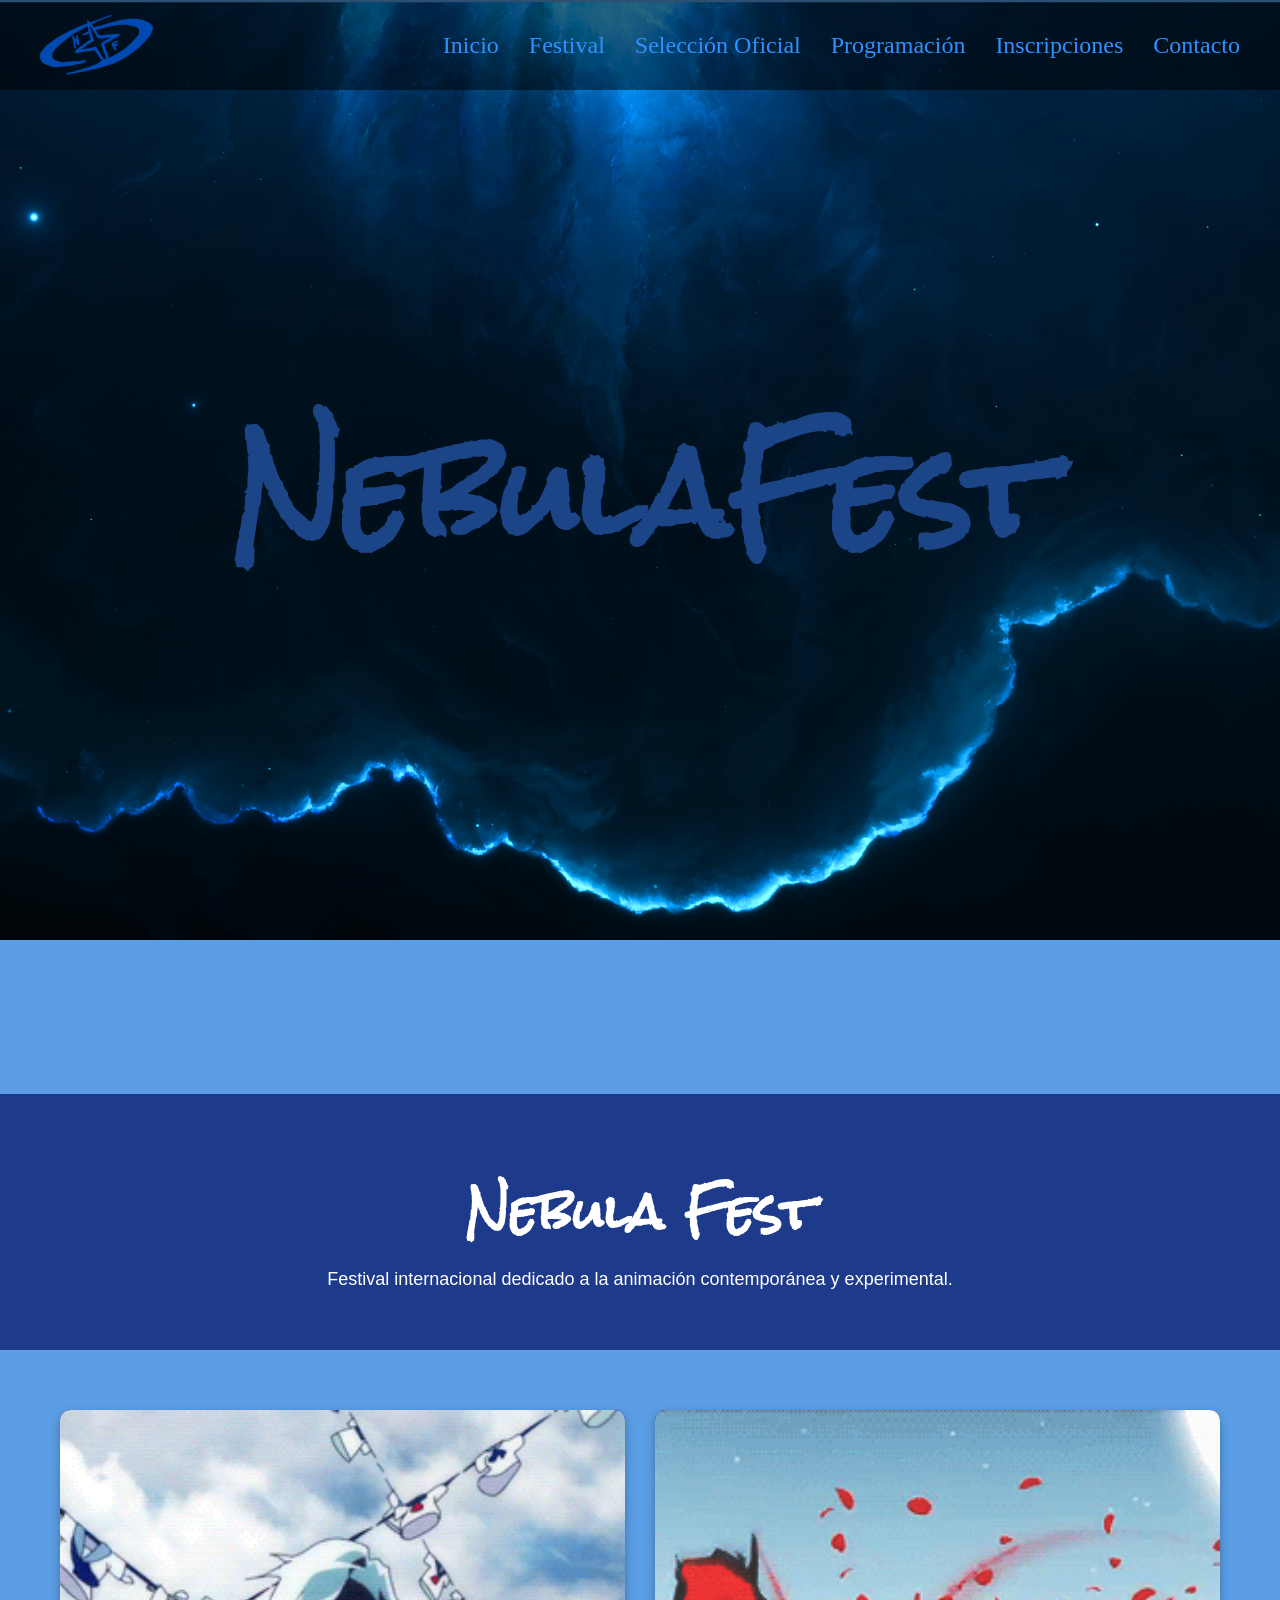
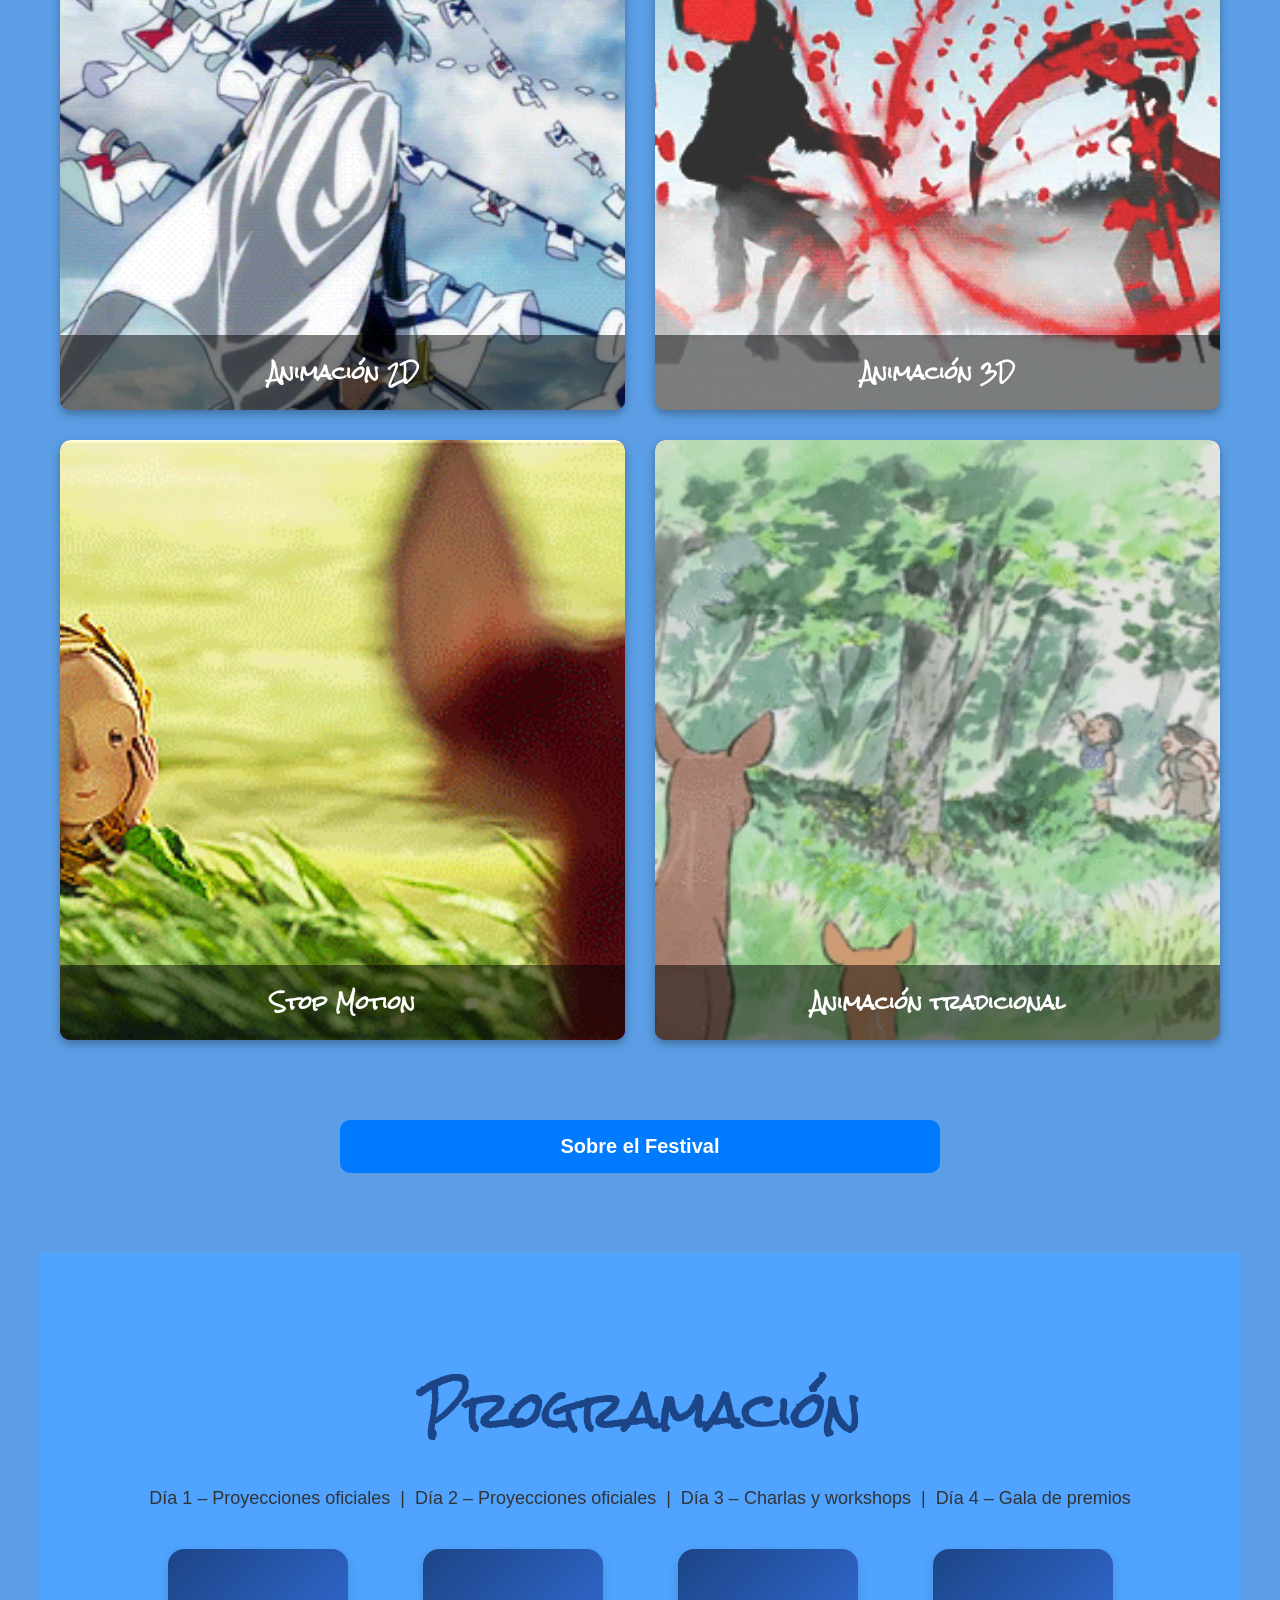
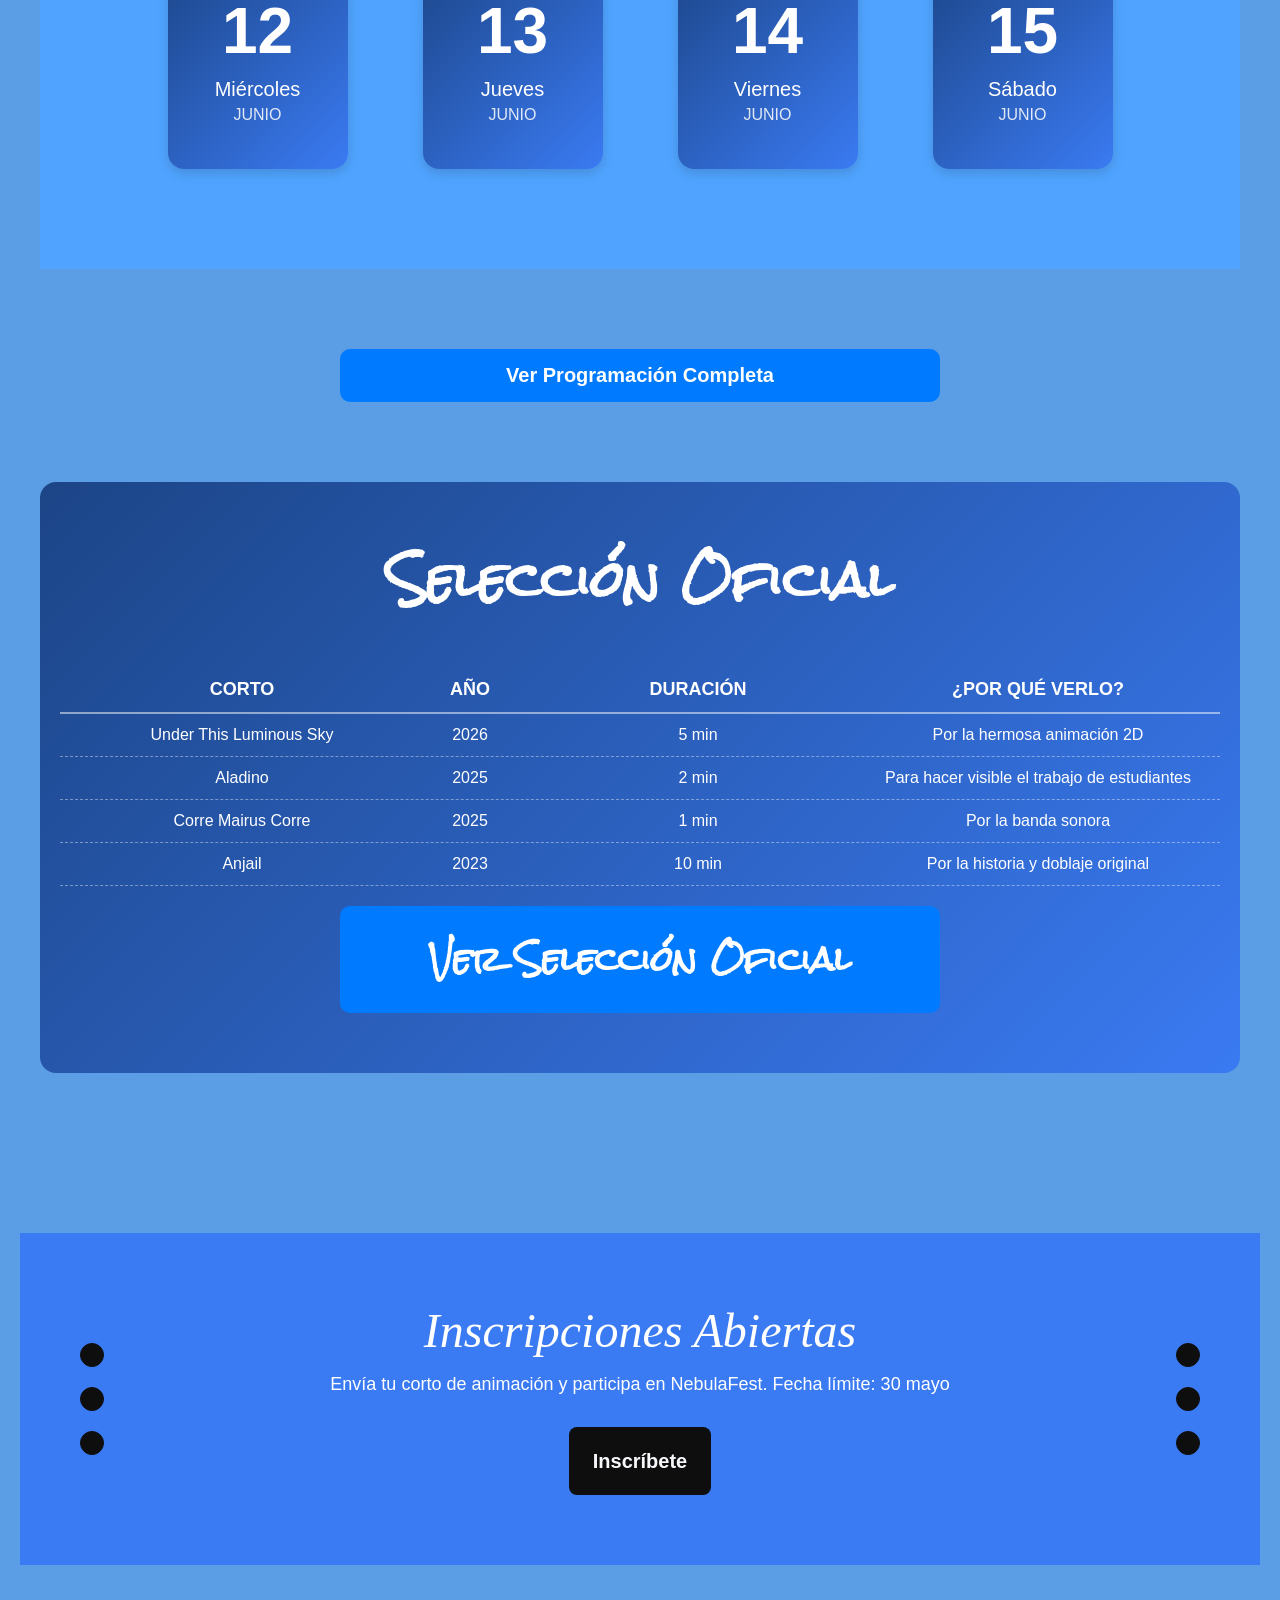
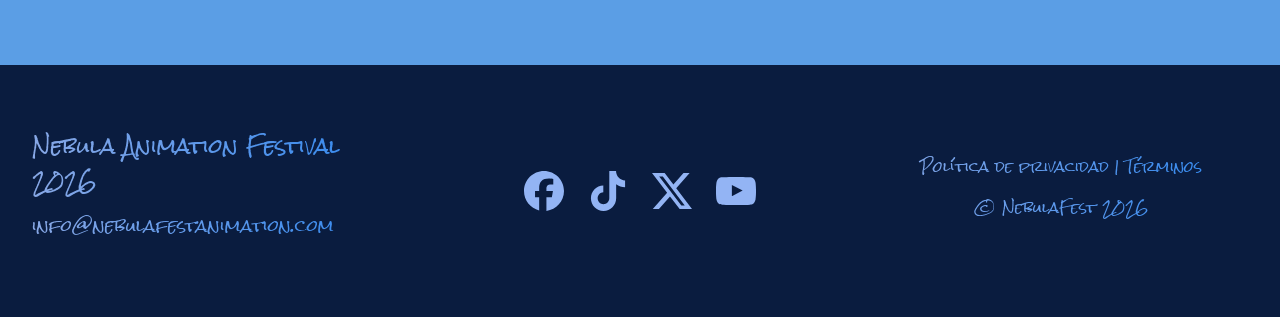
==== commit 490b7354: "Update index.html" ====
--- a/index.html
+++ b/index.html
@@ -7,6 +7,9 @@
   <title>NebulaFest</title>
   <link rel="stylesheet" href="style_index.css">
   <link rel="stylesheet" href="Style_General_Header_and_Footer.css">
+  <link rel="preconnect" href="https://fonts.googleapis.com">
+  <link rel="preconnect" href="https://fonts.gstatic.com" crossorigin>
+  <link href="https://fonts.googleapis.com/css2?family=Rock+Salt&display=swap" rel="stylesheet">
 </head>
 
   <!-- HEADER -->
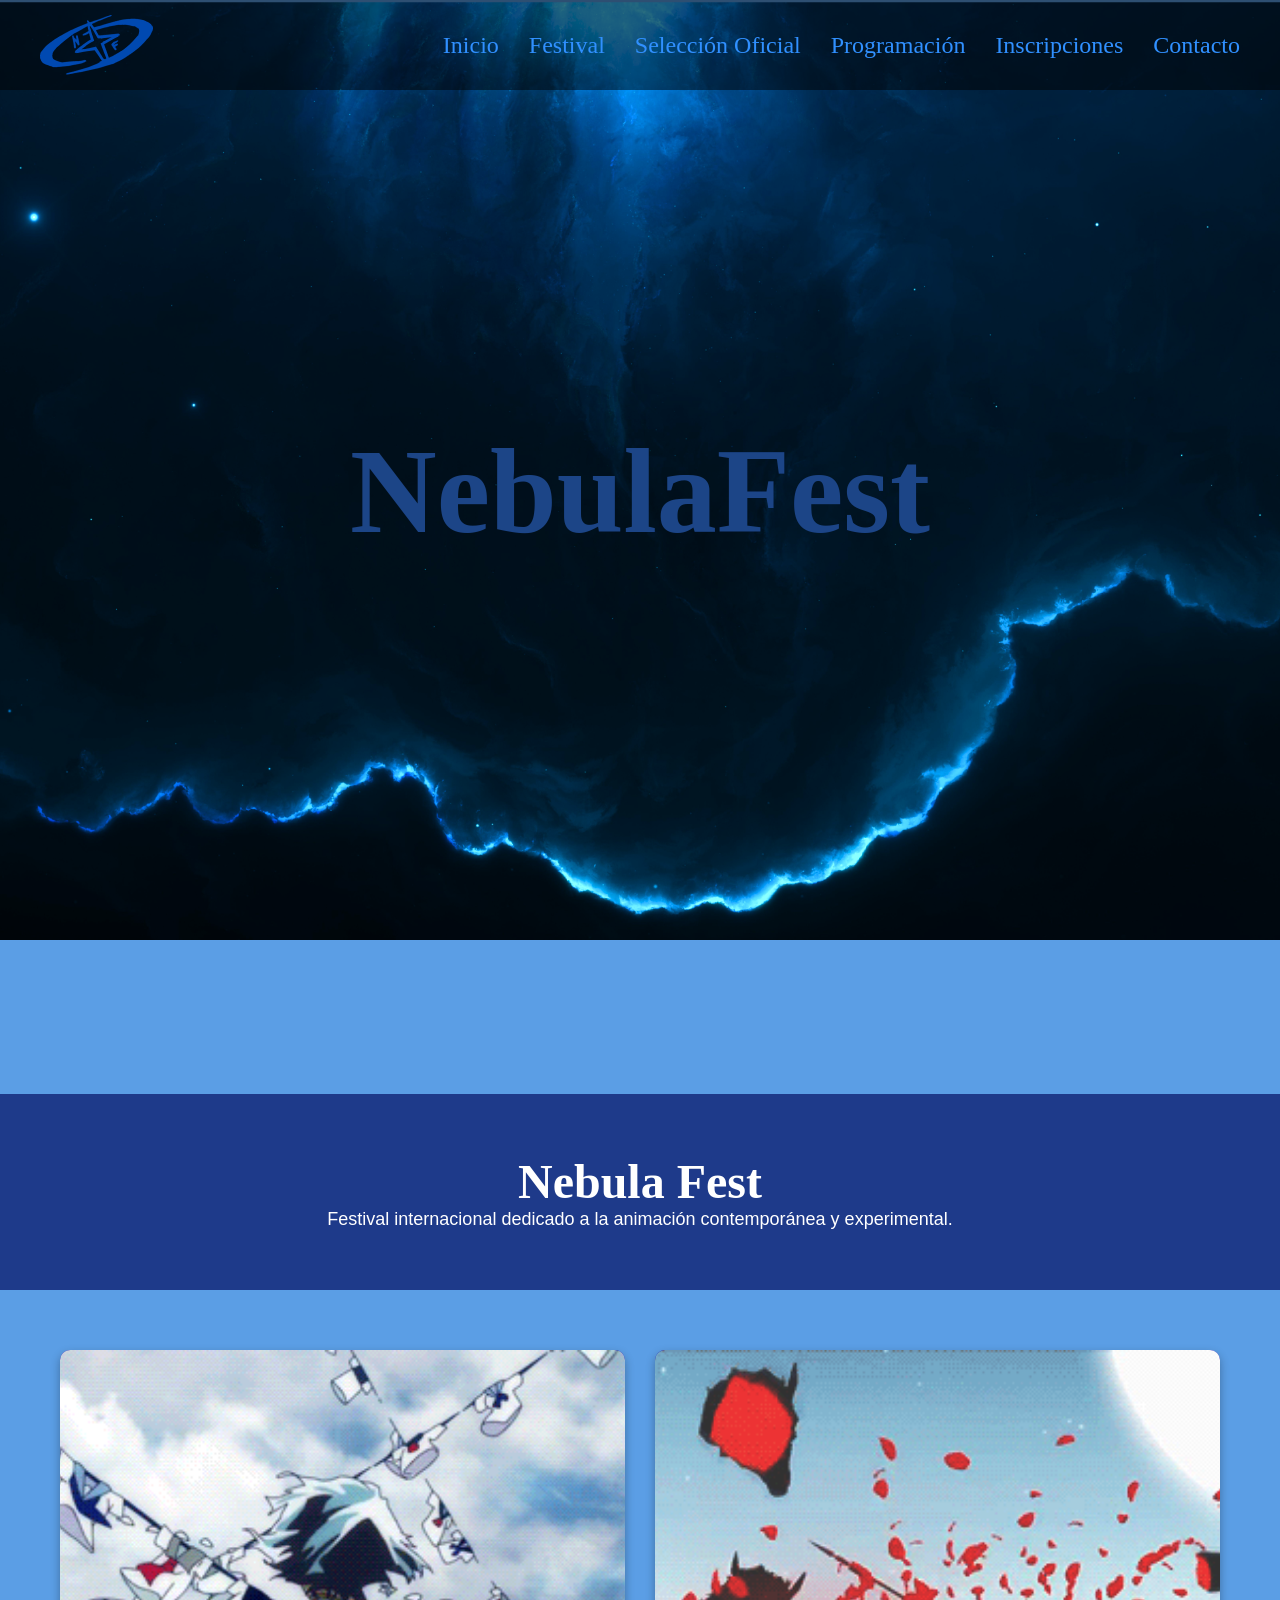
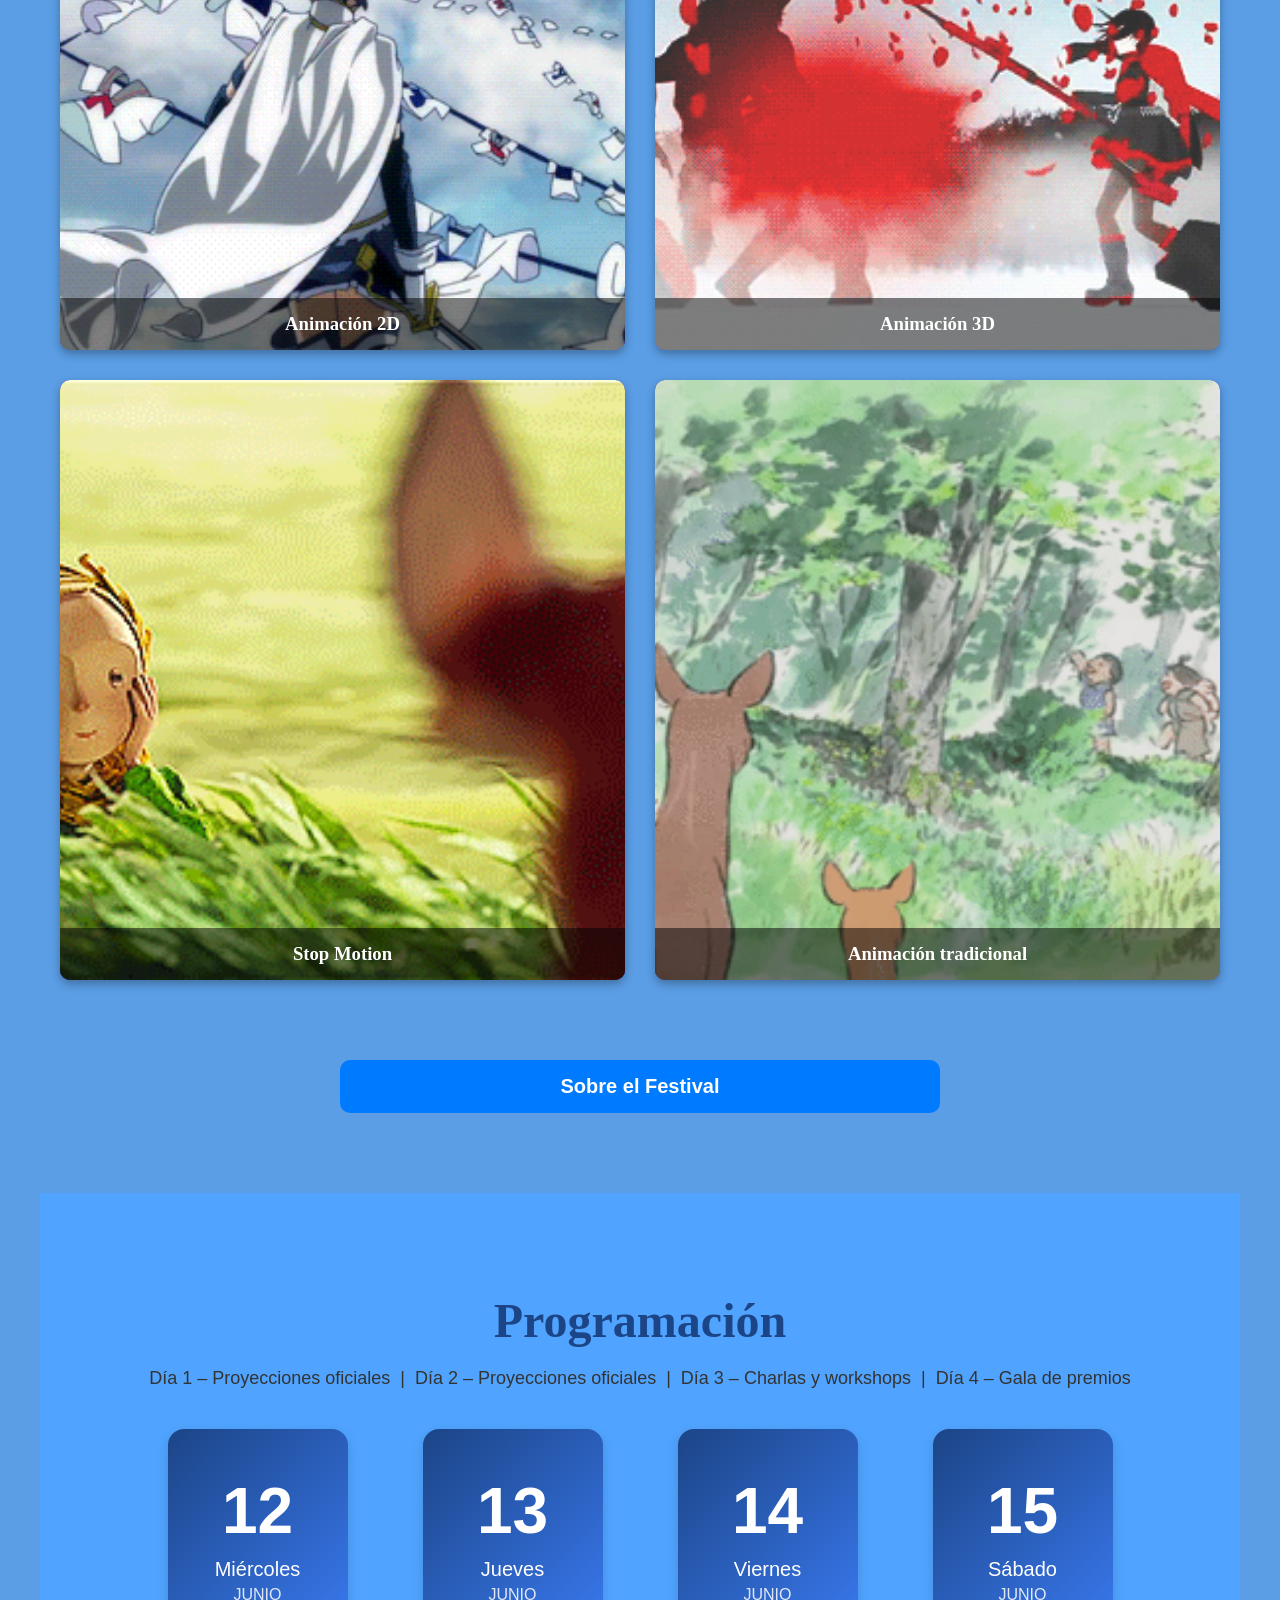
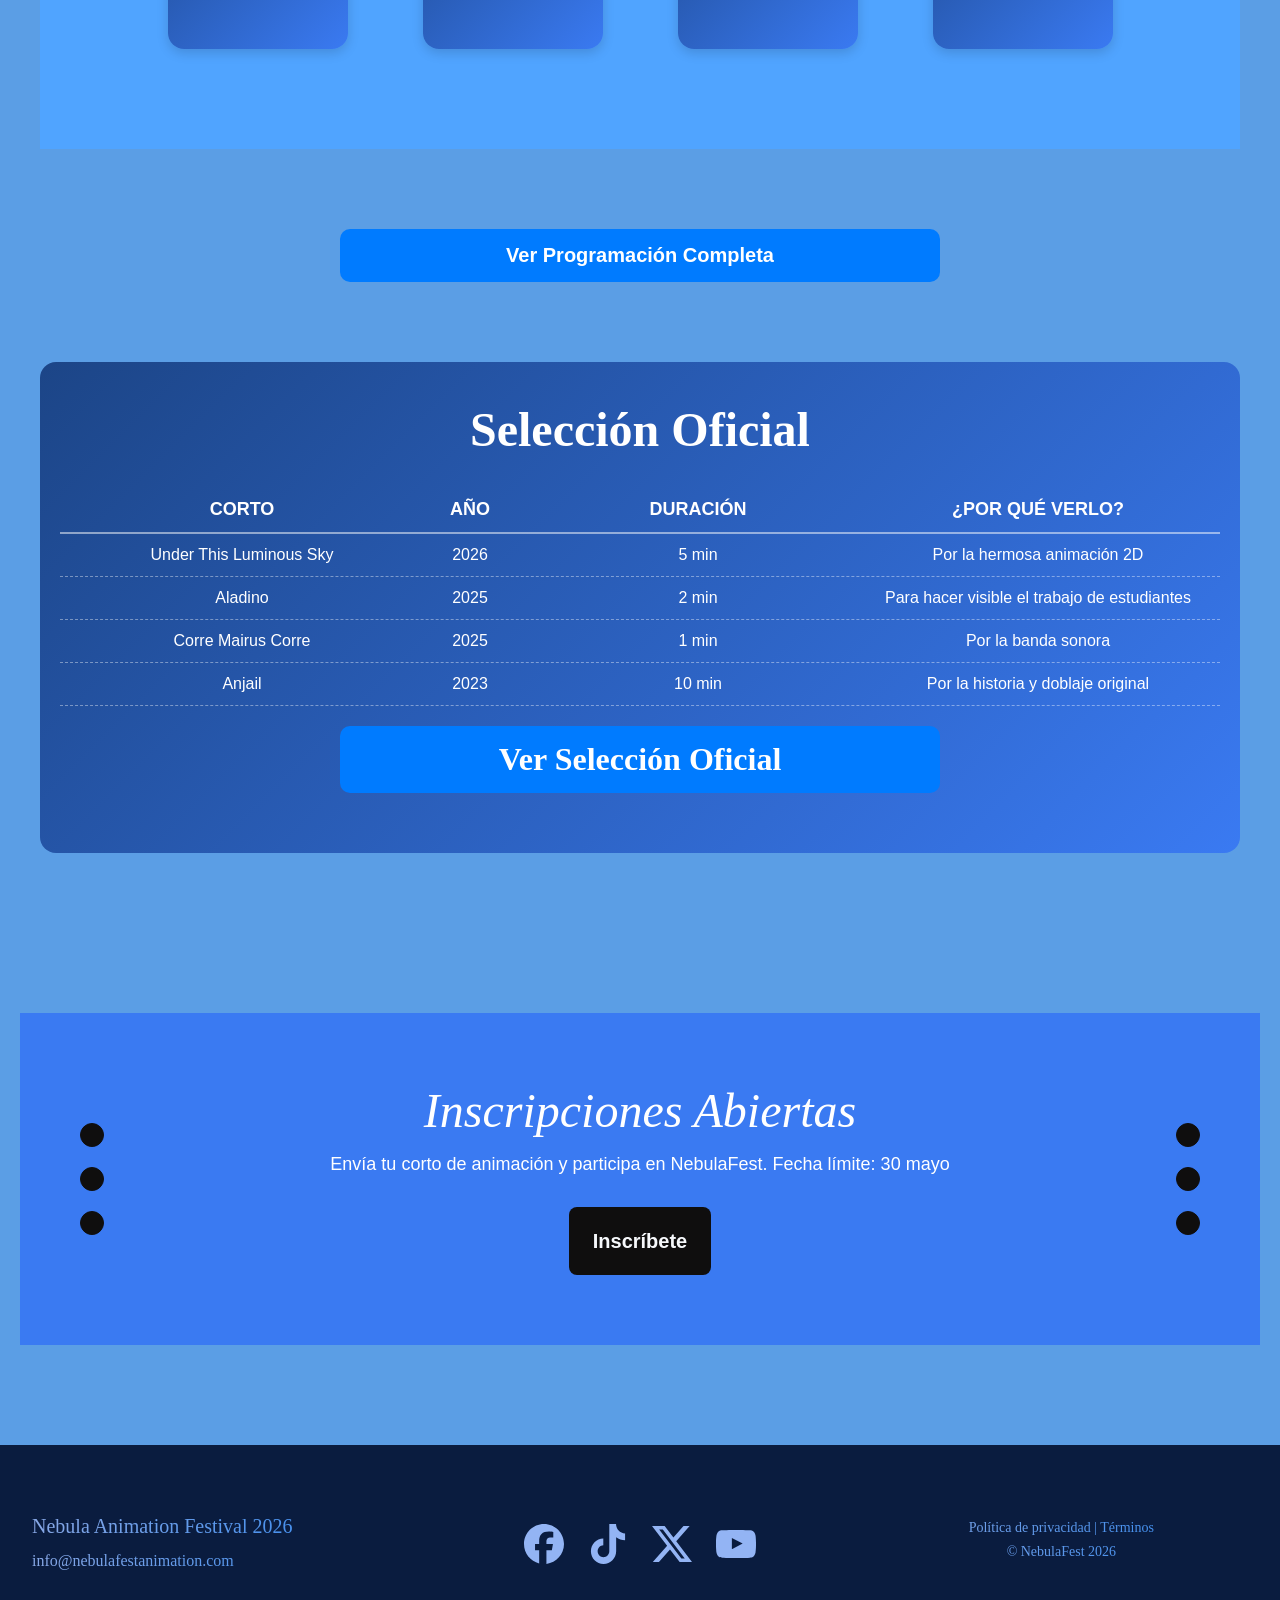
==== commit 16cc9567: "Update index.html" ====
--- a/index.html
+++ b/index.html
@@ -7,9 +7,7 @@
   <title>NebulaFest</title>
   <link rel="stylesheet" href="style_index.css">
   <link rel="stylesheet" href="Style_General_Header_and_Footer.css">
-  <link rel="preconnect" href="https://fonts.googleapis.com">
-  <link rel="preconnect" href="https://fonts.gstatic.com" crossorigin>
-  <link href="https://fonts.googleapis.com/css2?family=Rock+Salt&display=swap" rel="stylesheet">
+  <Font src="font/RockSalt-Regular.ttf">
 </head>
 
   <!-- HEADER -->
--- a/style_index.css
+++ b/style_index.css
@@ -11,7 +11,7 @@
   z-index: 2;
 }
 
-.rock-salt-regular {
+.h1, rock-salt-regular {
   font-family: "Rock Salt", cursive;
   font-weight: 400;
   font-style: normal;
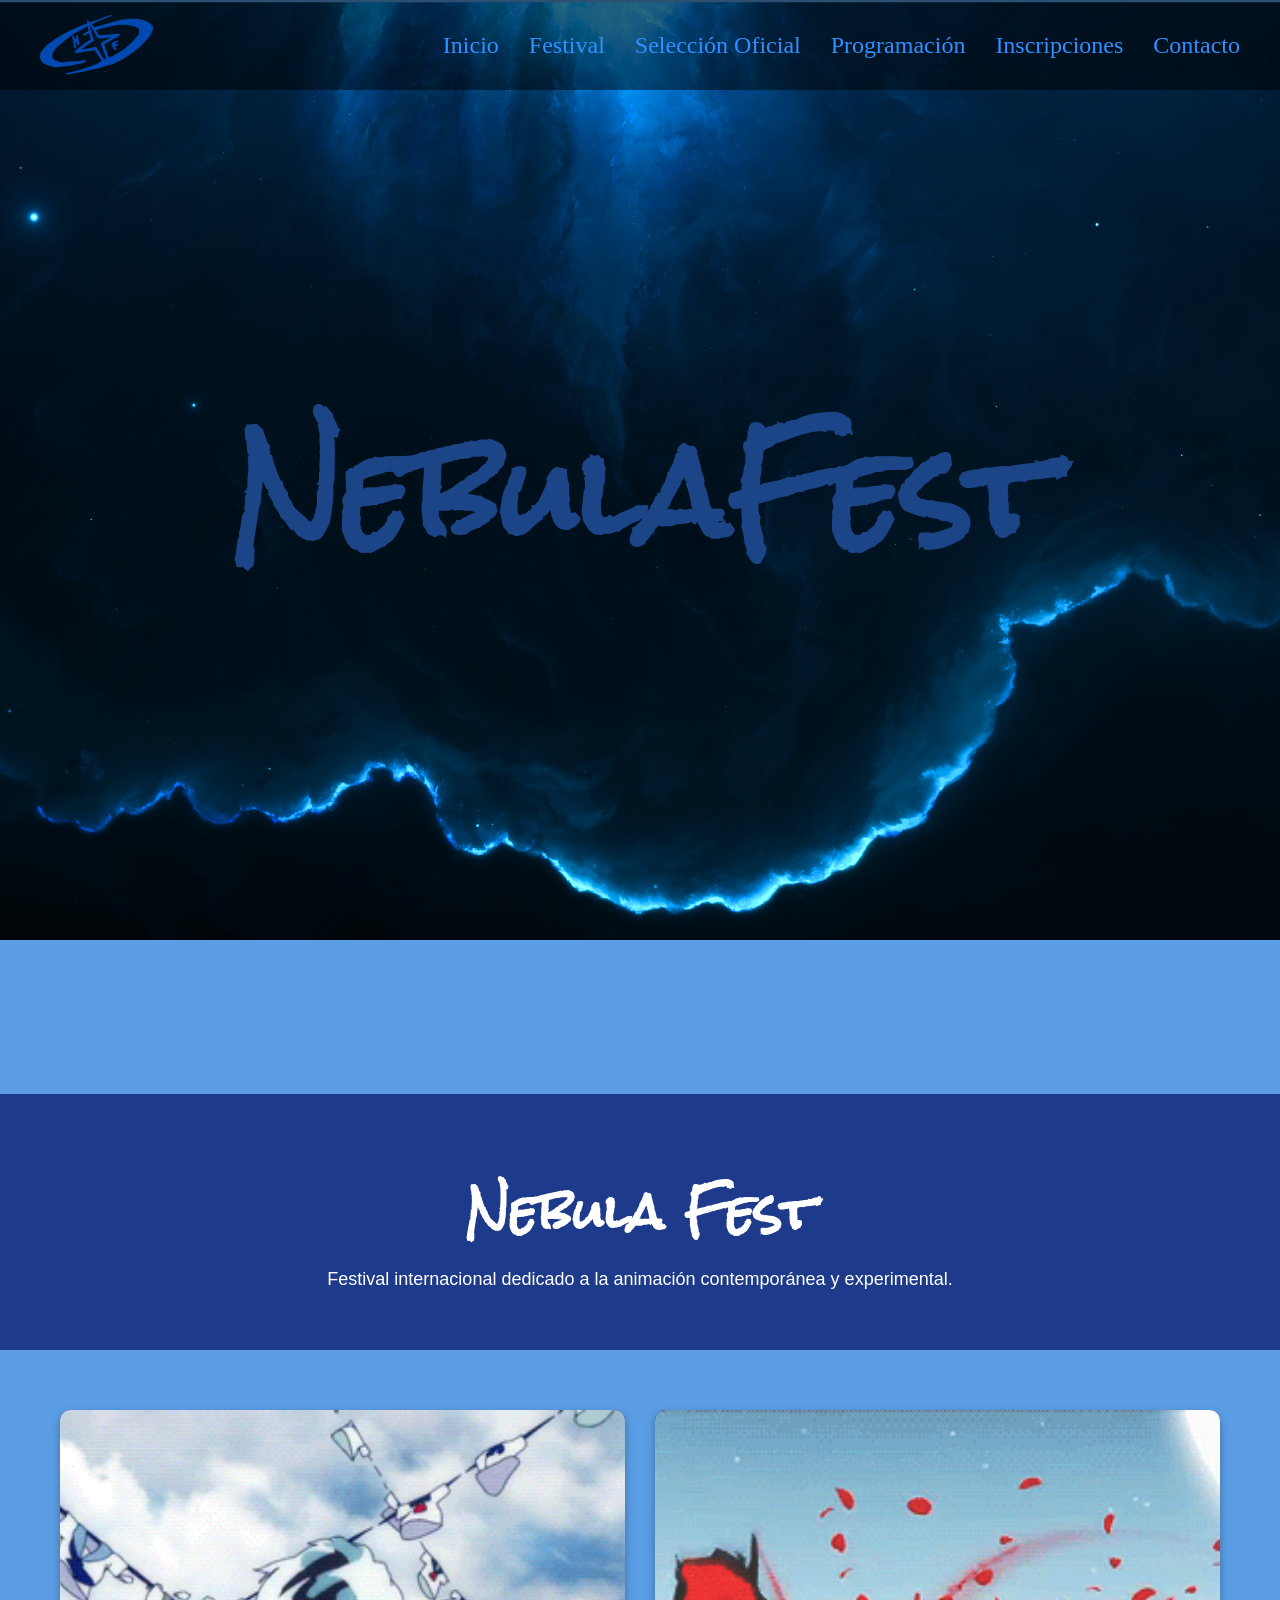
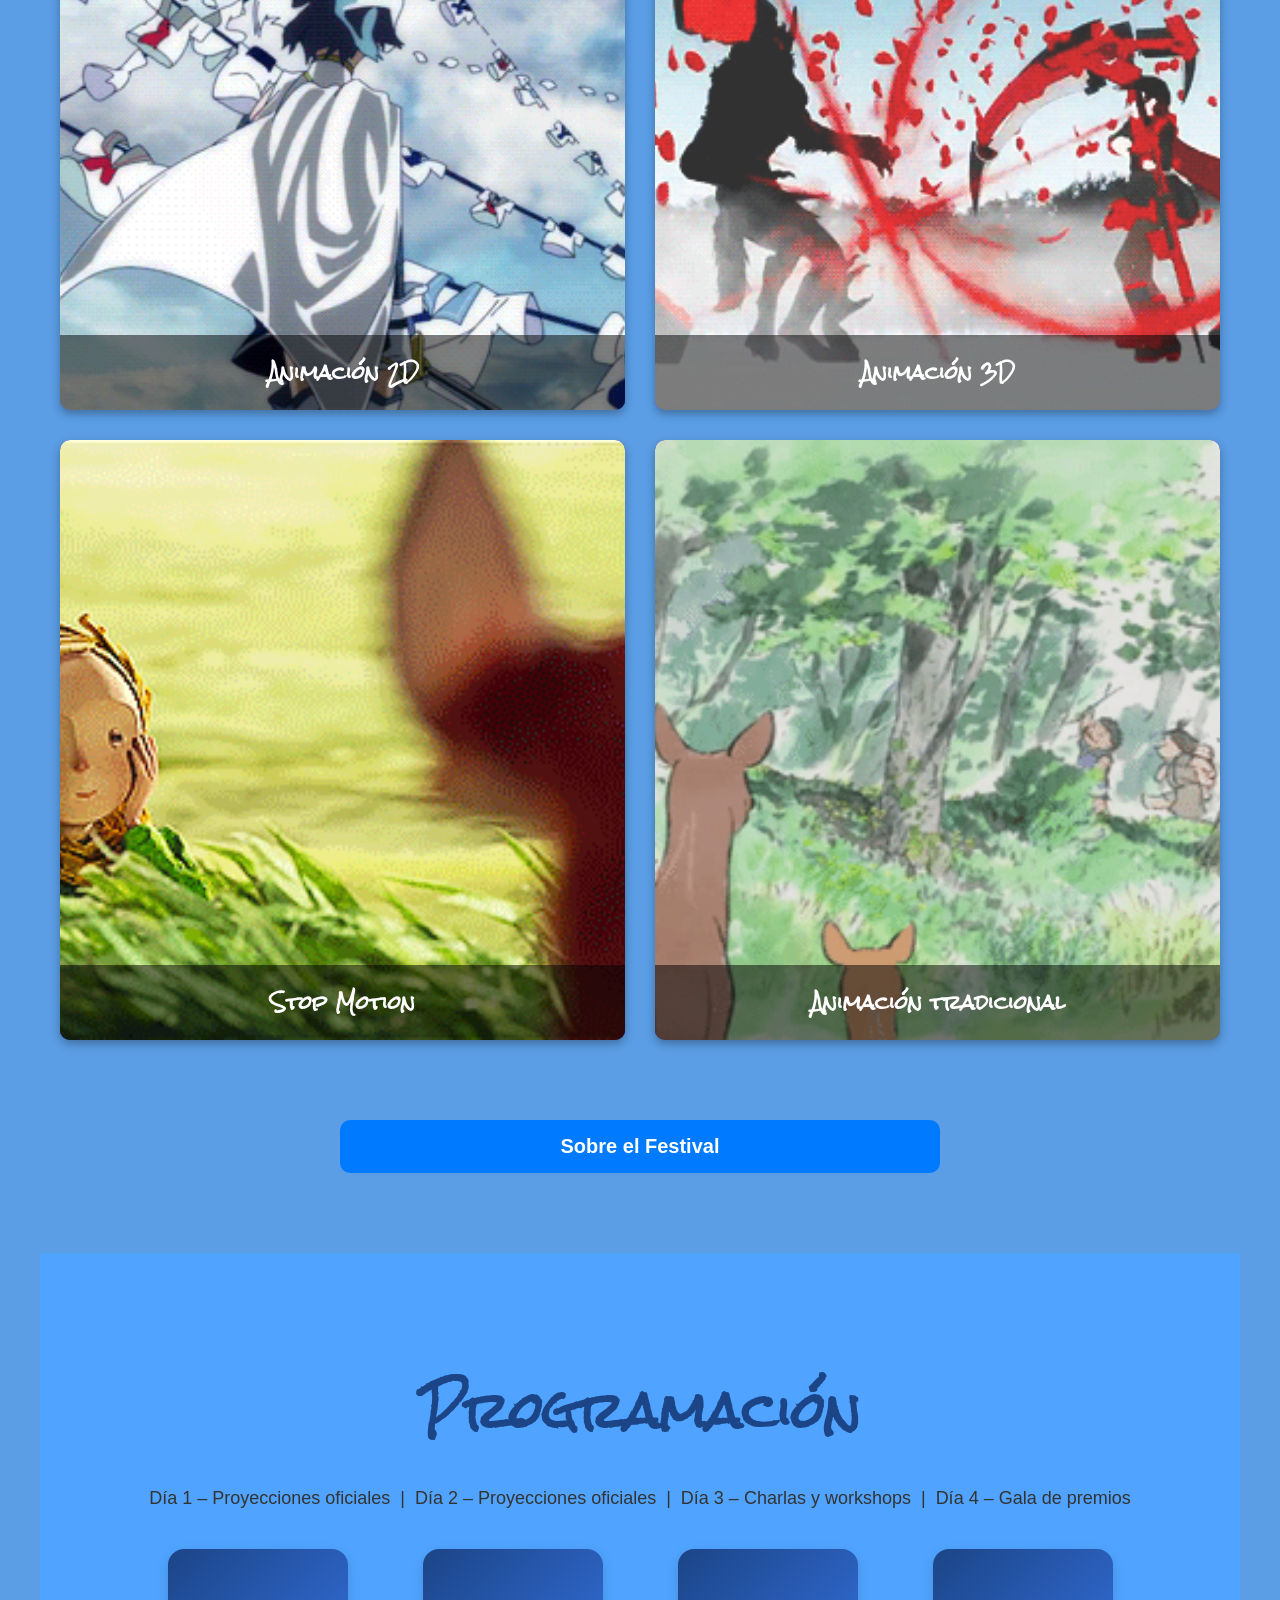
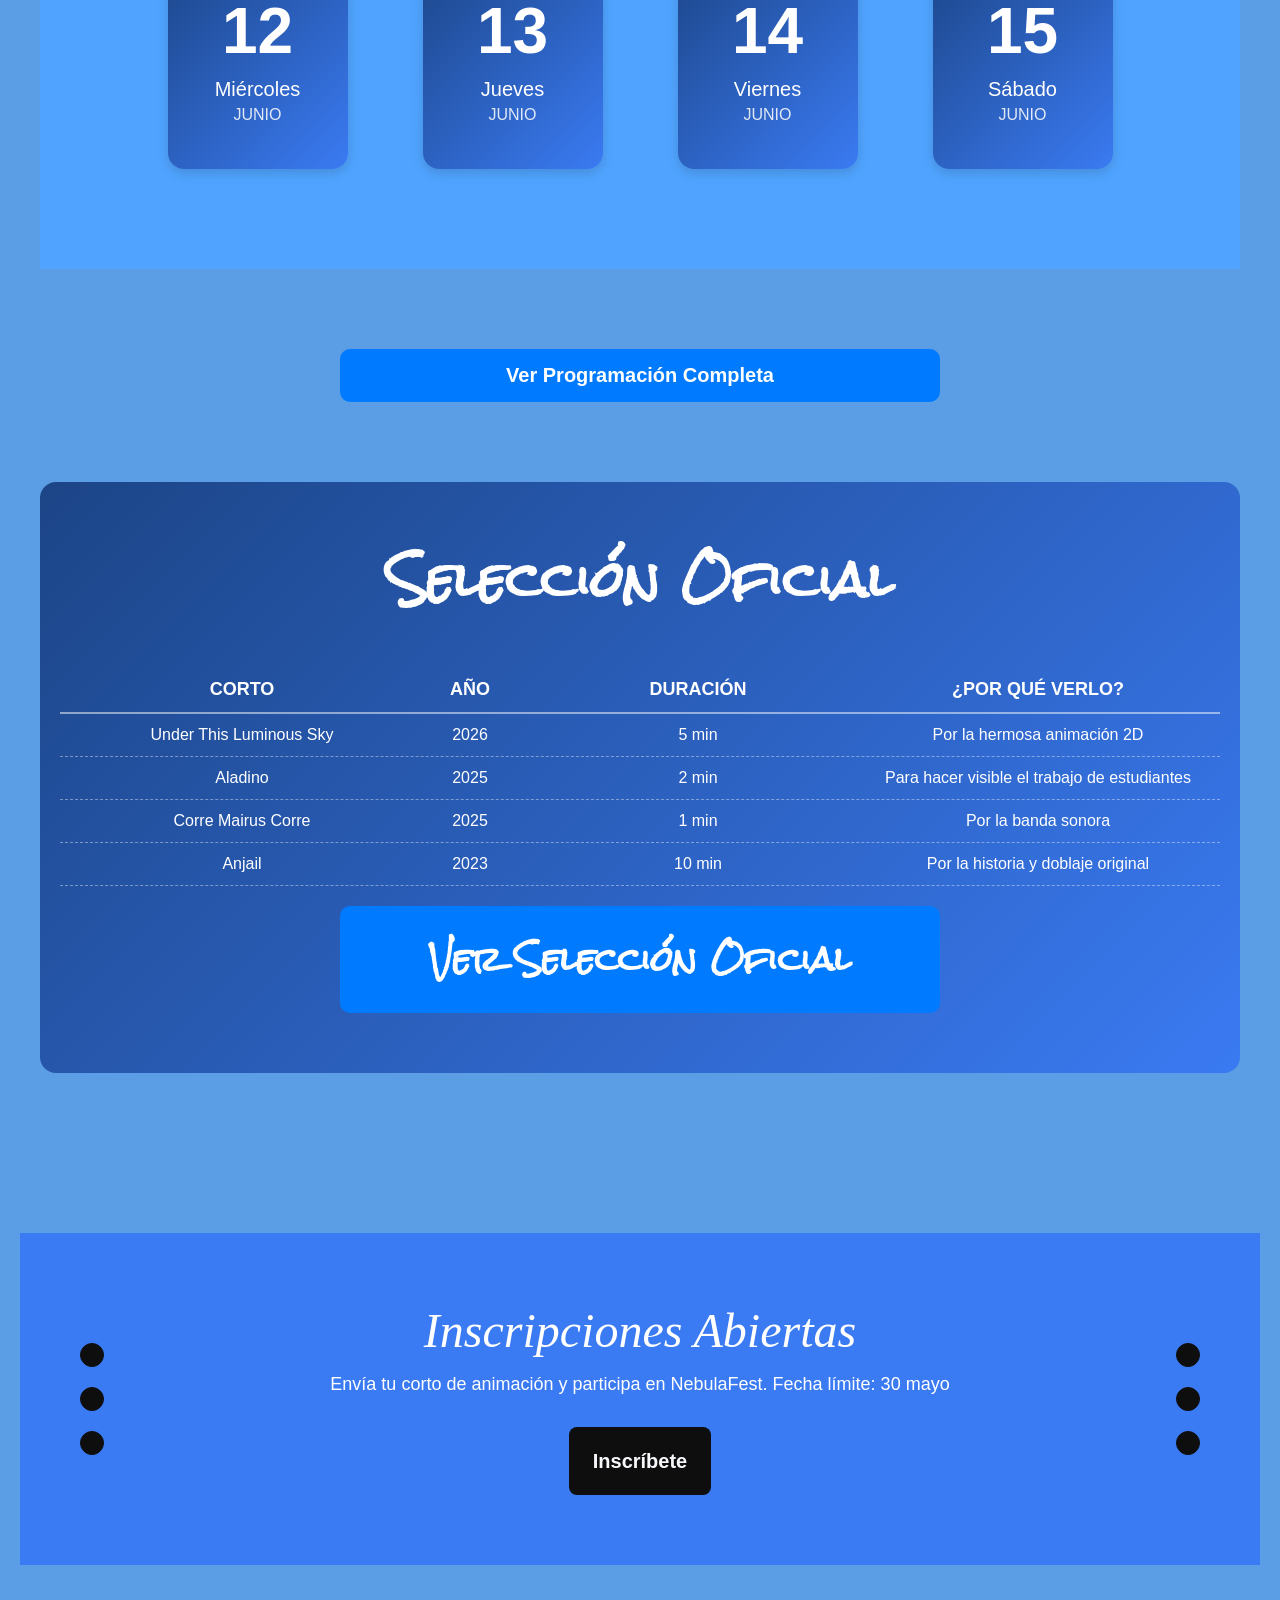
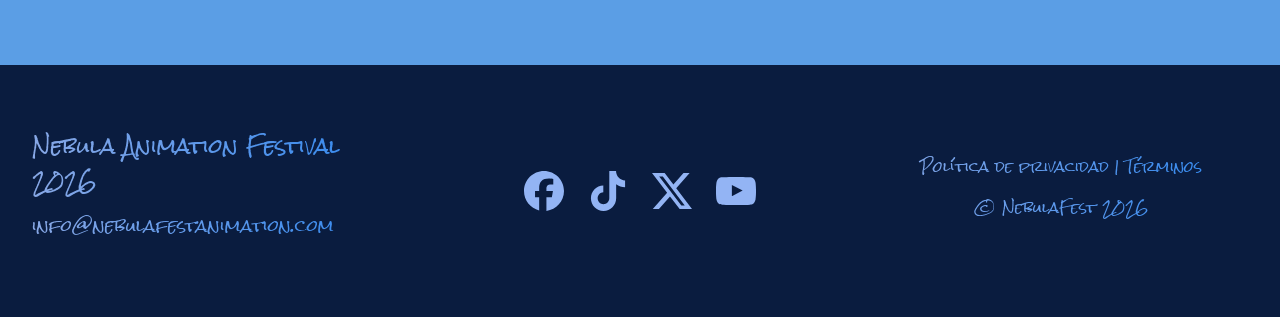
==== commit 25a19149: "Update index.html to include Google Fonts Added Google Fonts preconnect and stylesheet links for Roc" ====
--- a/index.html
+++ b/index.html
@@ -7,6 +7,9 @@
   <title>NebulaFest</title>
   <link rel="stylesheet" href="style_index.css">
   <link rel="stylesheet" href="Style_General_Header_and_Footer.css">
+  <link rel="preconnect" href="https://fonts.googleapis.com">
+  <link rel="preconnect" href="https://fonts.gstatic.com" crossorigin>
+  <link href="https://fonts.googleapis.com/css2?family=Rock+Salt&display=swap" rel="stylesheet">
   <Font src="font/RockSalt-Regular.ttf">
 </head>
 
